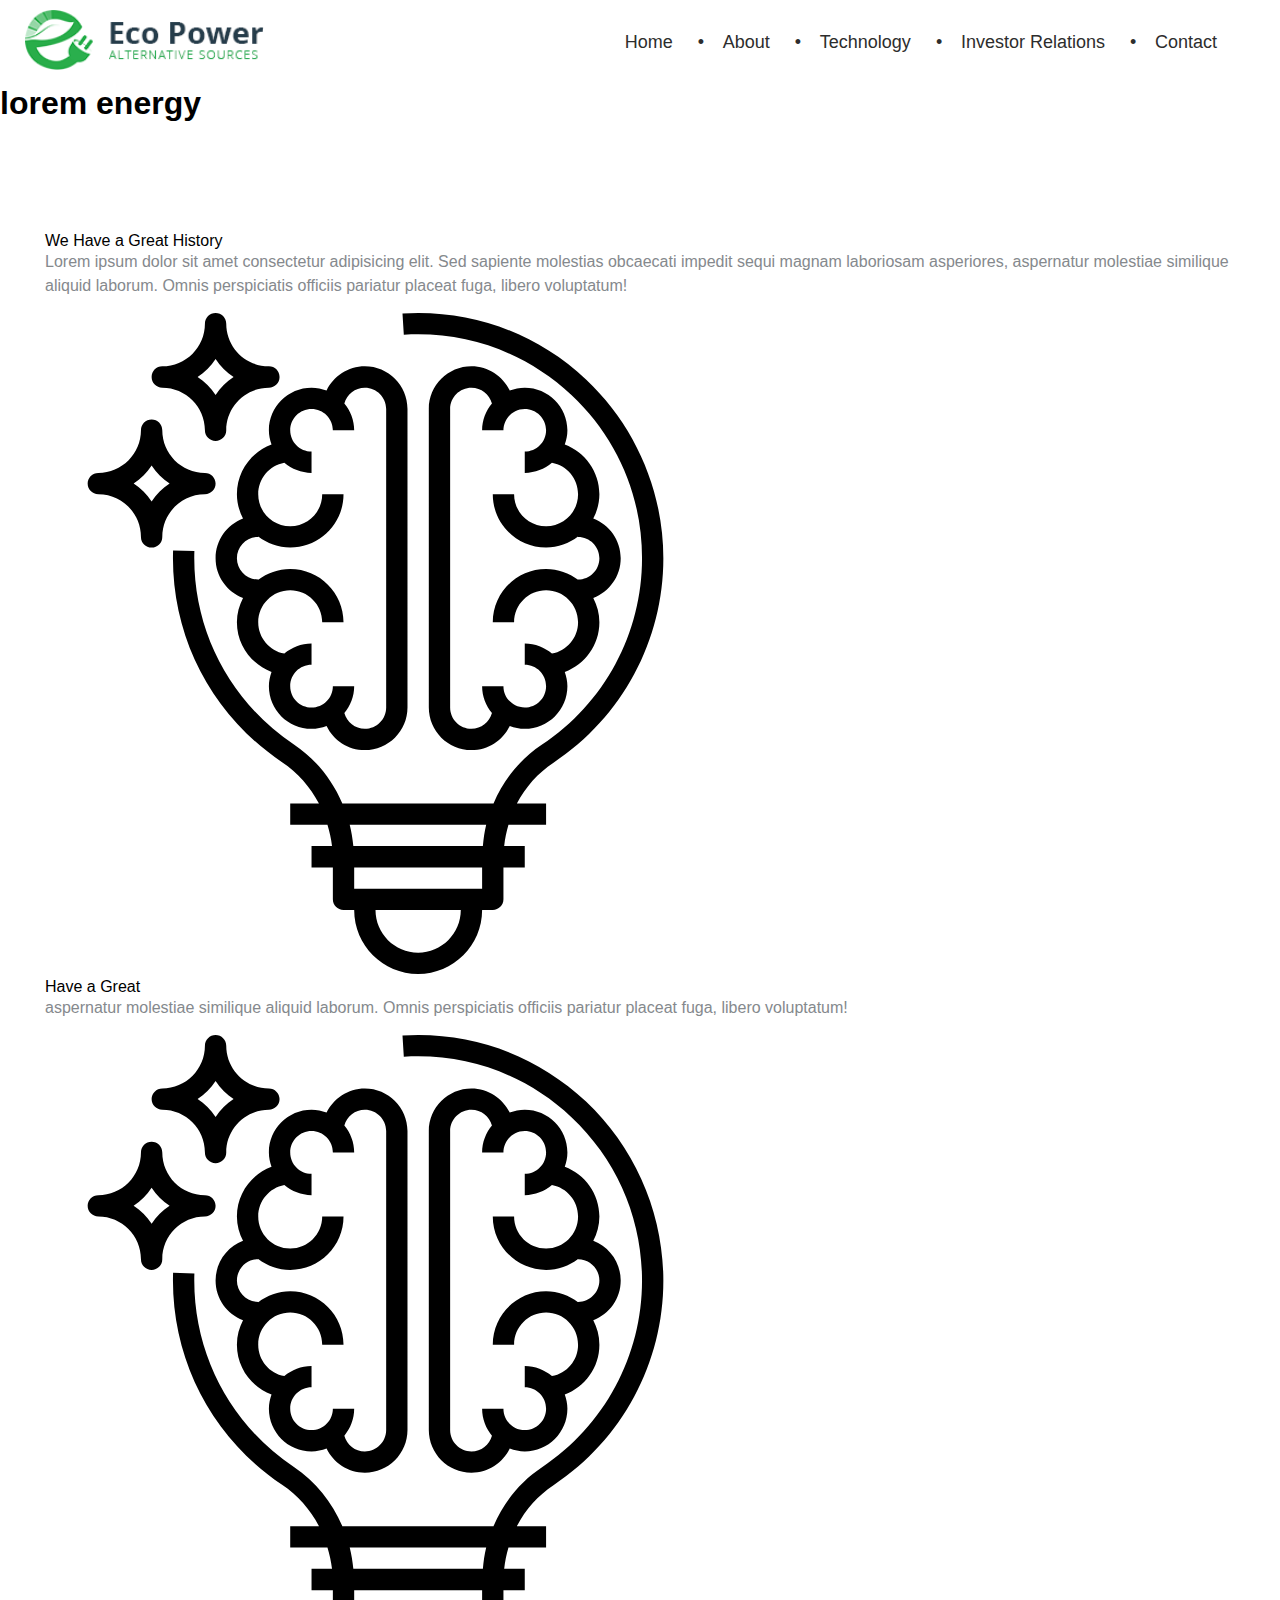
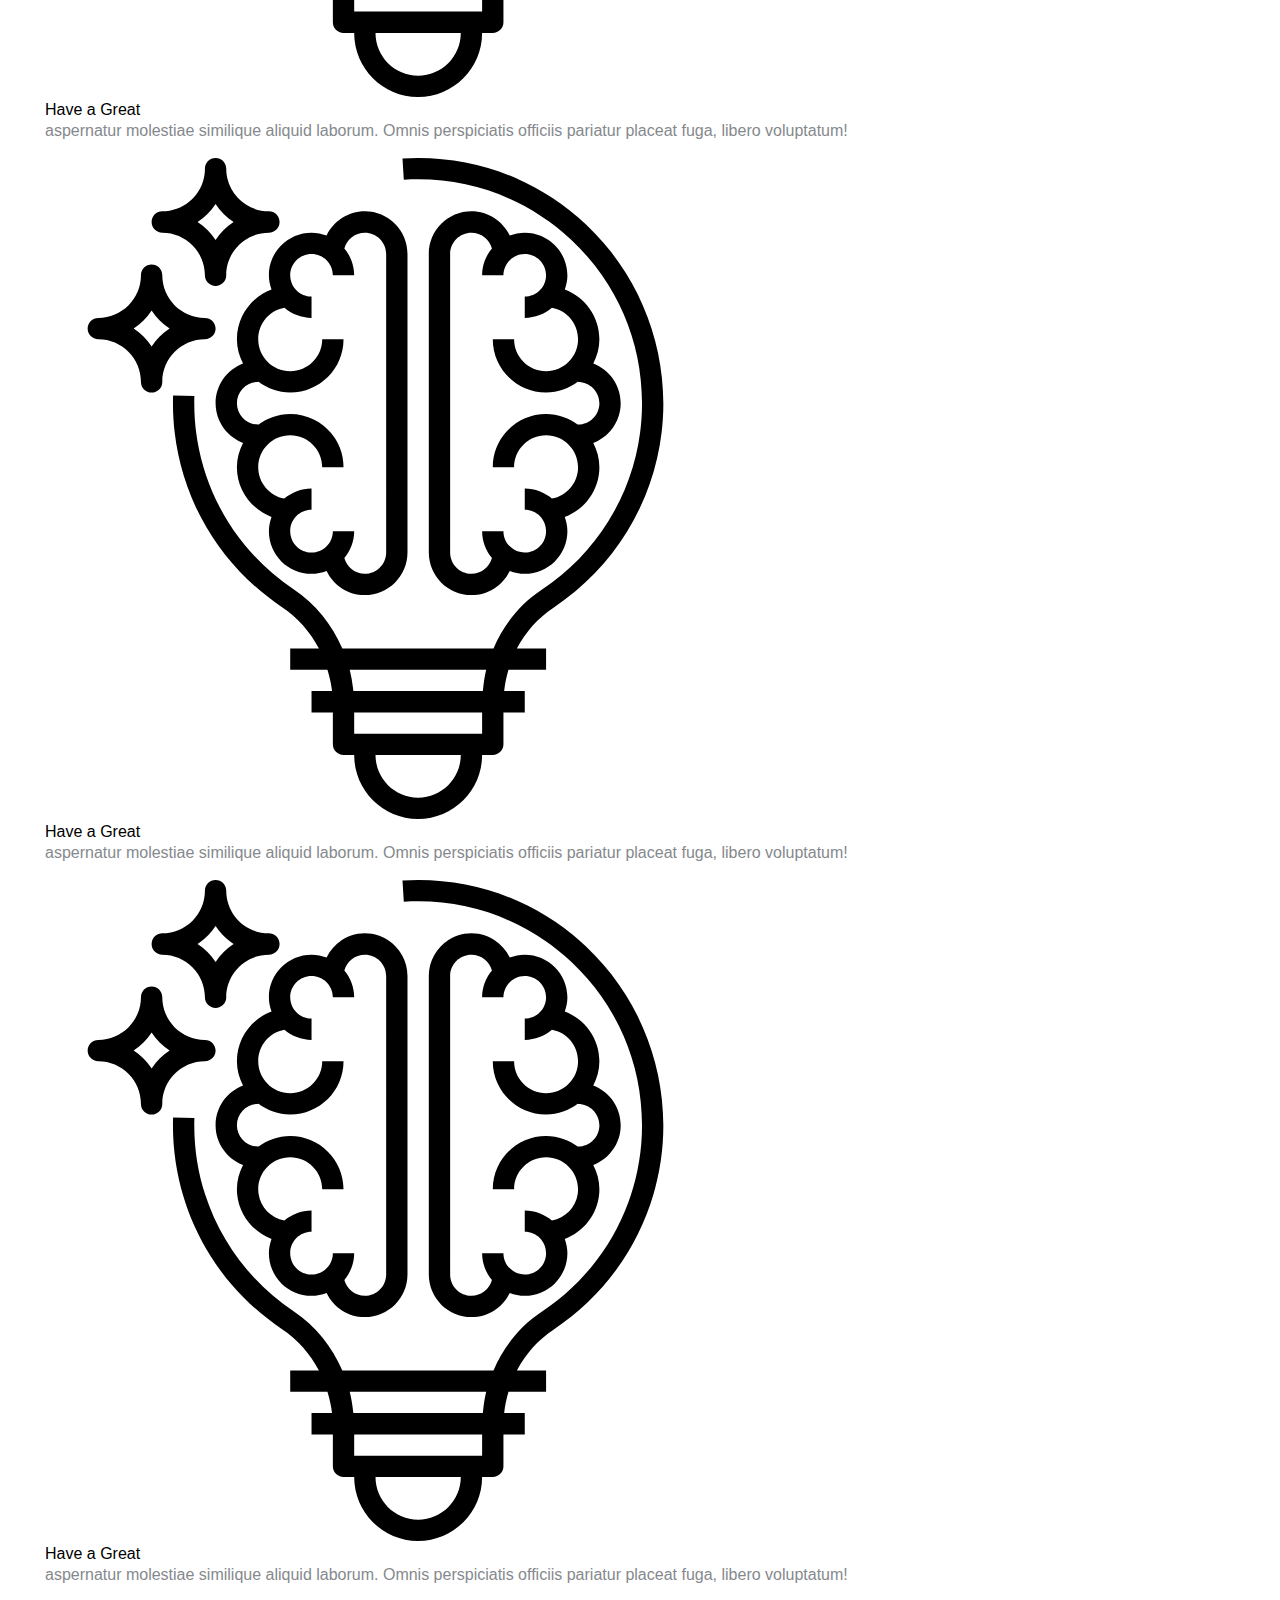
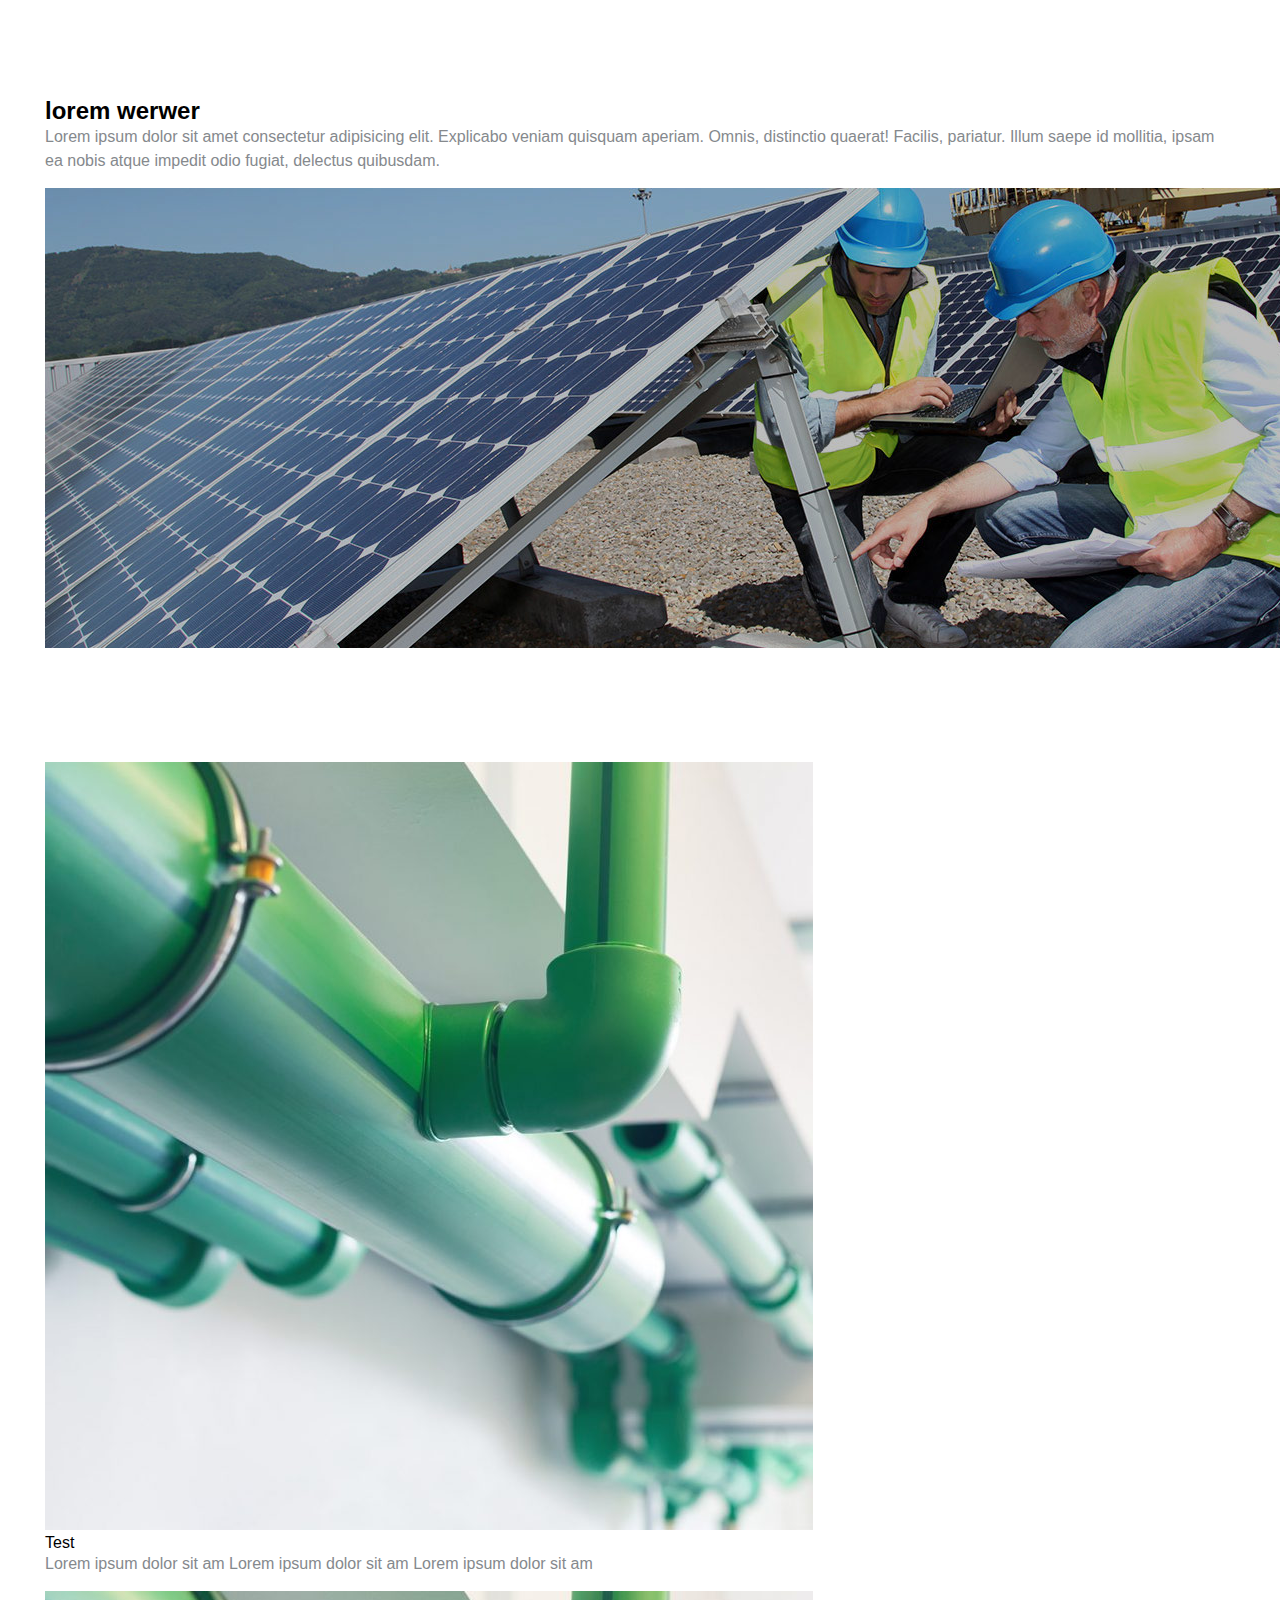
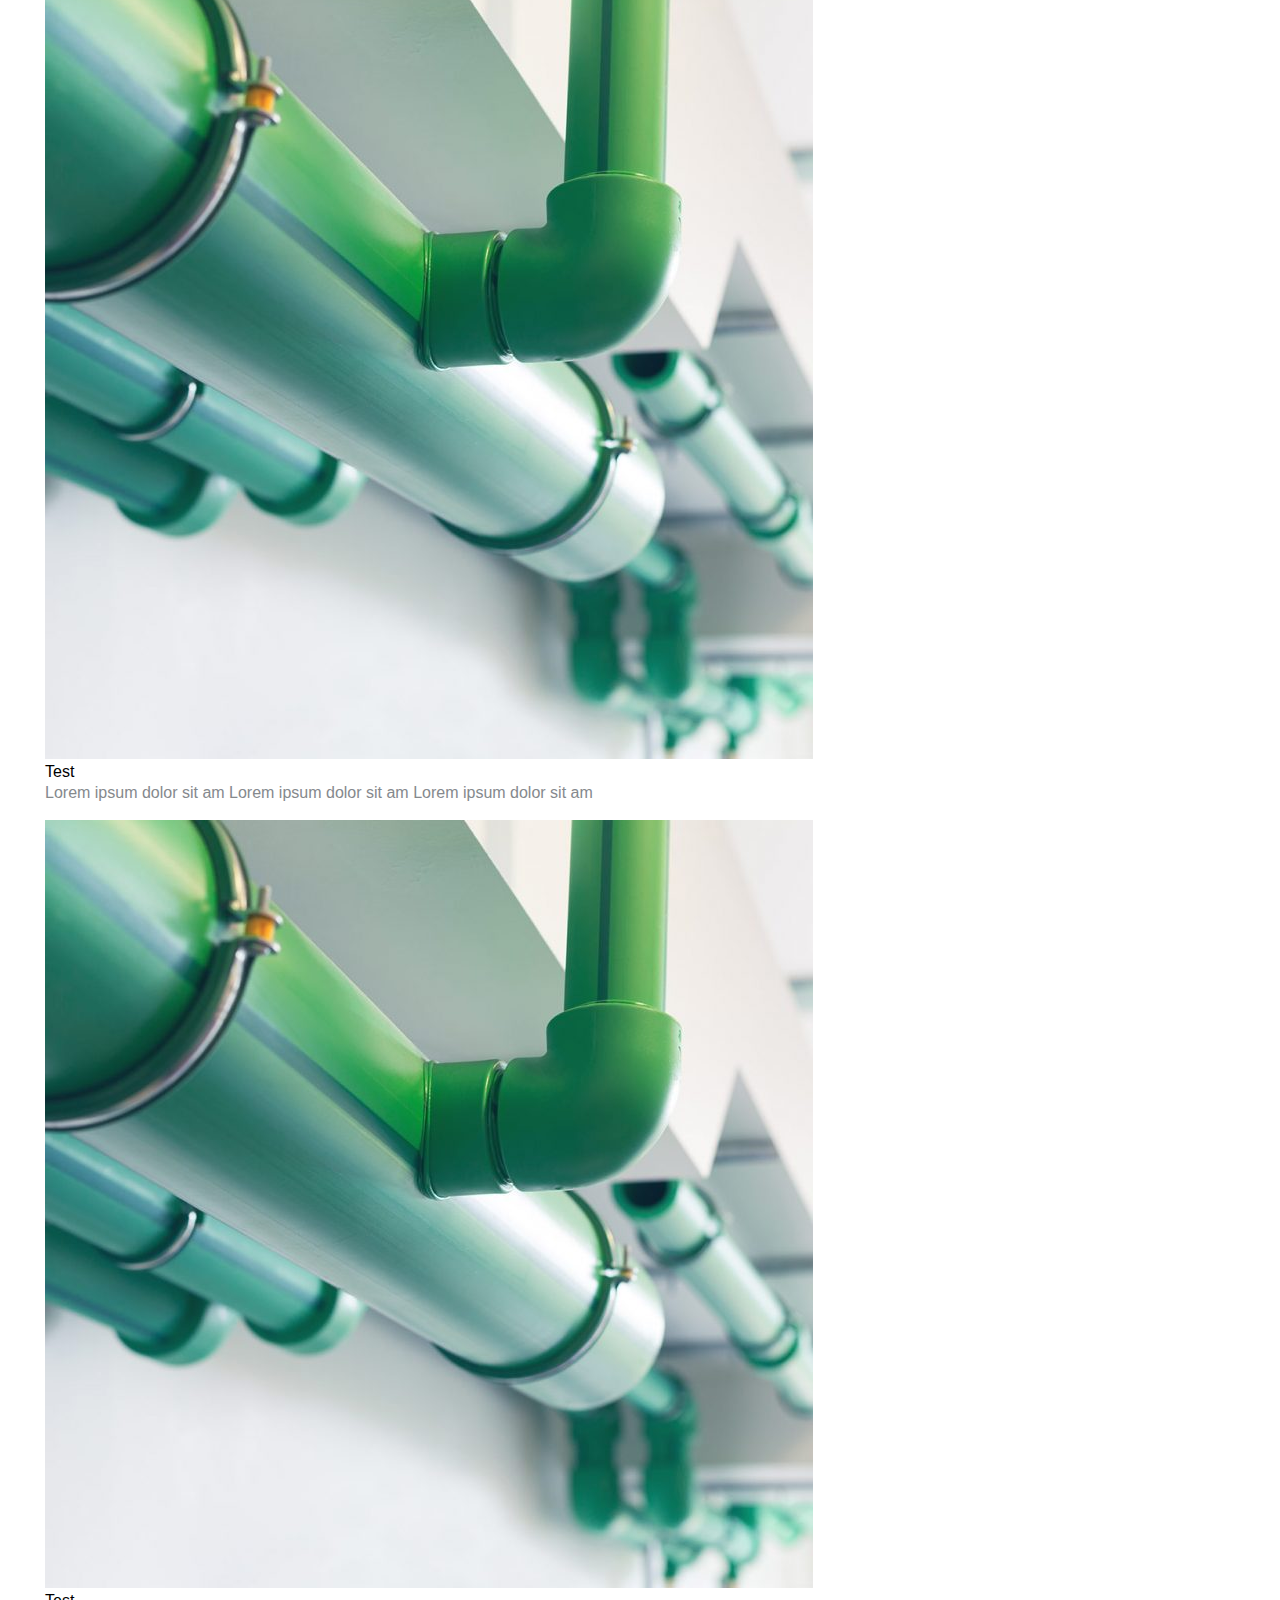
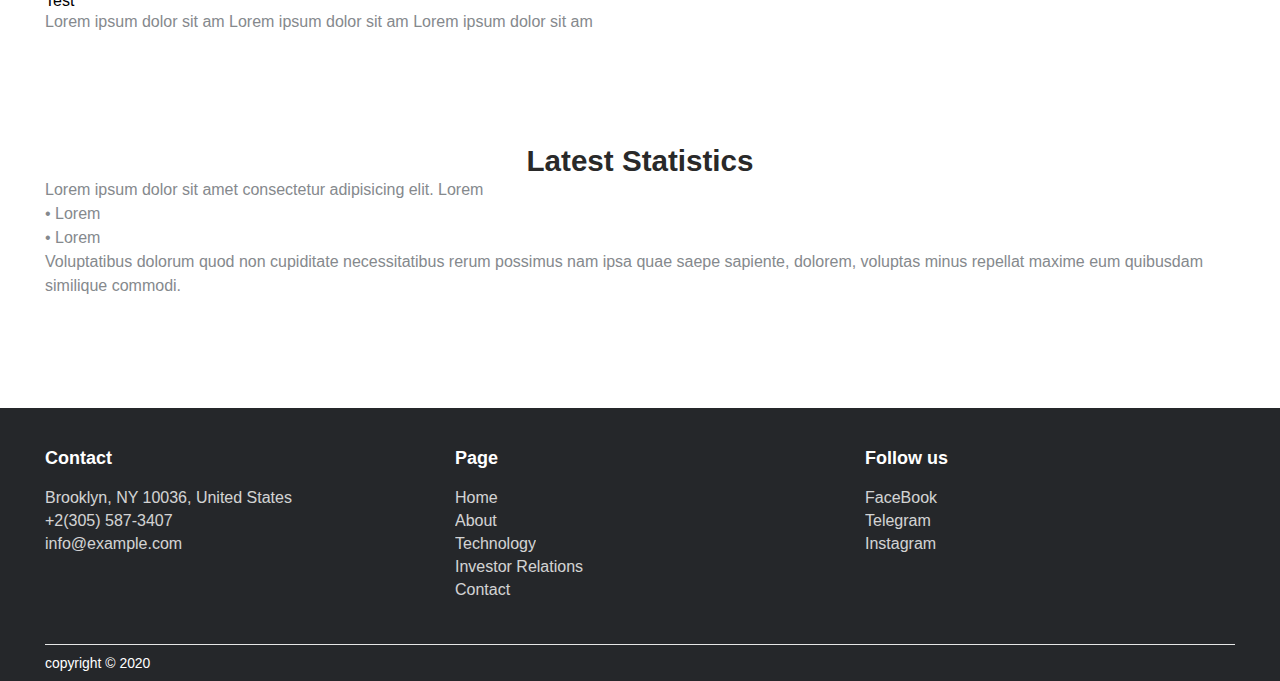
==== about.html @ 0bb0fa31 "Add files via upload" ====
<!DOCTYPE html>

<head>
    <meta charset="utf-8">
    <meta http-equiv="X-UA-Compatible" content="IE=edge">
    <title></title>
    <meta name="description" content="">
    <meta name="viewport" content="width=device-width, initial-scale=1">
    <link rel="stylesheet" href="css/slick.css">
    <link rel="stylesheet" href="css/slick-theme.css">
    <link rel="stylesheet" href="css/main.css">
    <link rel="stylesheet" href="https://use.fontawesome.com/releases/v5.6.1/css/all.css" integrity="sha384-gfdkjb5BdAXd+lj+gudLWI+BXq4IuLW5IT+brZEZsLFm++aCMlF1V92rMkPaX4PP" crossorigin="anonymous">
    <link href="https://fonts.googleapis.com/css2?family=Work+Sans:wght@300;400;500;700;900&display=swap" rel="stylesheet">
</head>

<body>
    <div class="wrapper">
        <header>
            <div class="container">
                <div class="header-container">
                    <div class="logo-box">
                        <img src="img/icon/logo.png" class="logo-white" alt="logo">
                    </div>
                    <nav>
                        <ul>
                            <li>
                                <a href="about.html">Home</a>
                            </li>
                            <li>
                                <a href="about.html">About</a>
                            </li>
                            <li>
                                <a href="technology .html">Technology</a>
                            </li>
                            <li>
                                <a href="investor.html">Investor Relations</a>
                            </li>
                            <li>
                                <a href="contact .html">Contact</a>
                            </li>
                        </ul>
                        <img src="img/icon/close.svg" class="close" alt="close">
                    </nav>
                    <!-- <a href="#" class="btn-red">Get a Quote</a> -->
                    <img src="img/icon/menu.svg" class="menu-btn" alt="menu">
                </div>
            </div>
        </header>
        <main>
            <section class="main-section-3 margin">
                <div class="container">
                    <div class="main-section-wrap">
                        <div class="main-section-box">
                            <div class="main-box-title">
                                <h1>lorem energy</h1>
                            </div>
                        </div>
                    </div>
                </div>
            </section>
            <section class="history padding margin">
                <div class="container">
                    <div class="history-container">
                        <div class="history-box-info">
                            <p class="history-title">We Have a Great History</p>
                            <p class="text-simple">
                                Lorem ipsum dolor sit amet consectetur adipisicing elit. Sed sapiente molestias obcaecati impedit sequi magnam laboriosam asperiores, aspernatur molestiae similique aliquid laborum. Omnis perspiciatis officiis pariatur placeat fuga, libero voluptatum!
                            </p>
                        </div>
                        <div class="history-wrap">
                            <div class="history-block">
                                <img src="img/proj/idea.svg" alt="icon">
                                <div class="histroty-block-info">
                                    <p class="history-sub-title">
                                        Have a Great
                                    </p>
                                    <p class="text-simple">
                                        aspernatur molestiae similique aliquid laborum. Omnis perspiciatis officiis pariatur placeat fuga, libero voluptatum!
                                    </p>
                                </div>
                            </div>
                            <div class="history-block">
                                <img src="img/proj/idea.svg" alt="icon">
                                <div class="histroty-block-info">
                                    <p class="history-sub-title">
                                        Have a Great
                                    </p>
                                    <p class="text-simple">
                                        aspernatur molestiae similique aliquid laborum. Omnis perspiciatis officiis pariatur placeat fuga, libero voluptatum!
                                    </p>
                                </div>
                            </div>
                            <div class="history-block">
                                <img src="img/proj/idea.svg" alt="icon">
                                <div class="histroty-block-info">
                                    <p class="history-sub-title">
                                        Have a Great
                                    </p>
                                    <p class="text-simple">
                                        aspernatur molestiae similique aliquid laborum. Omnis perspiciatis officiis pariatur placeat fuga, libero voluptatum!
                                    </p>
                                </div>
                            </div>
                            <div class="history-block">
                                <img src="img/proj/idea.svg" alt="icon">
                                <div class="histroty-block-info">
                                    <p class="history-sub-title">
                                        Have a Great
                                    </p>
                                    <p class="text-simple">
                                        aspernatur molestiae similique aliquid laborum. Omnis perspiciatis officiis pariatur placeat fuga, libero voluptatum!
                                    </p>
                                </div>
                            </div>
                        </div>
                    </div>
                </div>
            </section>
            <section class="great-about padding margin">
                <div class="container">
                    <div class="great-wrap">
                        <div class="great-info">
                            <h2 class="great-title">lorem werwer</h2>
                            <p class="text-simple">
                                Lorem ipsum dolor sit amet consectetur adipisicing elit. Explicabo veniam quisquam aperiam. Omnis, distinctio quaerat! Facilis, pariatur. Illum saepe id mollitia, ipsam ea nobis atque impedit odio fugiat, delectus quibusdam.
                            </p>
                        </div>
                        <img src="img/about/about-bg.jpg" alt="great">
                    </div>
                </div>
            </section>
            <section class="technology padding margin">
                <div class="container">
                    <div class="technology-container">
                        <div class="technology-box">
                            <div class="technology-img-box">
                                <img src="img/proj/proj.jpg" alt="proh">
                            </div>
                            <p class="technology-title">Test</p>
                            <p class="text-simple">
                                Lorem ipsum dolor sit am Lorem ipsum dolor sit am Lorem ipsum dolor sit am
                            </p>
                        </div>
                        <div class="technology-box">
                            <div class="technology-img-box">
                                <img src="img/proj/proj.jpg" alt="proh">
                            </div>
                            <p class="technology-title">Test</p>
                            <p class="text-simple">
                                Lorem ipsum dolor sit am Lorem ipsum dolor sit am Lorem ipsum dolor sit am
                            </p>
                        </div>
                        <div class="technology-box">
                            <div class="technology-img-box">
                                <img src="img/proj/proj.jpg" alt="proh">
                            </div>
                            <p class="technology-title">Test</p>
                            <p class="text-simple">
                                Lorem ipsum dolor sit am Lorem ipsum dolor sit am Lorem ipsum dolor sit am
                            </p>
                        </div>
                    </div>
                </div>
            </section>
            <section class="statistics margin padding">
                <div class="container">
                    <h2 class="title-xl">Latest Statistics</h2>
                    <div class="statistics-block">
                        <p class="text-simple">
                            Lorem ipsum dolor sit amet consectetur adipisicing elit. Lorem
                            <br> &bull; Lorem
                            <br> &bull; Lorem
                            <br> Voluptatibus dolorum quod non cupiditate necessitatibus rerum possimus nam ipsa quae saepe sapiente, dolorem, voluptas minus repellat maxime eum quibusdam similique commodi.
                        </p>
                    </div>
                </div>
            </section>
        </main>
        <footer class="padding">
            <div class="container">
                <div class="footer-container">
                    <div class="footer-logo">
                        <p class="footer-title">Contact</p>
                        <p class="footer-link">Brooklyn, NY 10036, United States</p>
                        <p class="footer-link">+2(305) 587-3407</p>
                        <p class="footer-link">info@example.com</p>
                    </div>
                    <div class="footer-box">
                        <p class="footer-title">Page</p>
                        <a href="#" class="footer-link">Home</a>
                        <a href="#" class="footer-link">About</a>
                        <a href="#" class="footer-link">Technology</a>
                        <a href="#" class="footer-link">Investor Relations</a>
                        <a href="#" class="footer-link">Contact</a>
                    </div>
                    <div class="footer-box">
                        <p class="footer-title">Follow us</p>
                        <a href="#" class="footer-link">FaceBook</a>
                        <a href="#" class="footer-link">Telegram</a>
                        <a href="#" class="footer-link">Instagram</a>
                    </div>
                </div>
                <div class="footer-bottom">
                    <p>
                        copyright © 2020
                    </p>
                </div>
            </div>
        </footer>
    </div>



    <script src="https://code.jquery.com/jquery-3.4.1.min.js" integrity="sha256-CSXorXvZcTkaix6Yvo6HppcZGetbYMGWSFlBw8HfCJo=" crossorigin="anonymous"></script>
    <script src="js/libs/slick.min.js"></script>
    <script src="js/common.js"></script>
</body>

</html>
---- css/main.css ----
header {
  position: fixed;
  z-index: 999;
  width: 100%;
  -webkit-transition: .3s;
  -o-transition: .3s;
  transition: .3s;
  top: 0;
  background: #fff;
  -webkit-box-sizing: border-box;
          box-sizing: border-box; }
  @media (max-width: 990px) {
    header {
      -webkit-transition: .3s;
      -o-transition: .3s;
      transition: .3s;
      padding: 0;
      position: fixed; } }
  @media (max-width: 990px) {
    header .btn-red {
      display: none; } }
  header .container {
    background: #fff;
    padding: 10px; }
    @media (max-width: 1280px) {
      header .container {
        padding: 10px 25px; } }
    @media (max-width: 990px) {
      header .container {
        padding: 10px; } }
  header nav {
    right: -7px;
    position: relative; }
    @media (max-width: 990px) {
      header nav {
        position: fixed;
        width: 100vw;
        z-index: 99;
        top: 0;
        height: 100vh;
        background: #fff;
        left: 0;
        right: 0;
        -webkit-transition: .35s;
        -o-transition: .35s;
        transition: .35s;
        -webkit-transform: translateX(-100%);
            -ms-transform: translateX(-100%);
                transform: translateX(-100%);
        display: -webkit-box;
        display: -webkit-flex;
        display: -ms-flexbox;
        display: flex;
        -webkit-box-orient: vertical;
        -webkit-box-direction: normal;
        -webkit-flex-direction: column;
            -ms-flex-direction: column;
                flex-direction: column;
        -webkit-box-align: center;
        -webkit-align-items: center;
            -ms-flex-align: center;
                align-items: center;
        flex-direction: column;
        -webkit-box-pack: center;
        -webkit-justify-content: center;
            -ms-flex-pack: center;
                justify-content: center; } }
    header nav ul {
      display: -webkit-box;
      display: -webkit-flex;
      display: -ms-flexbox;
      display: flex;
      -webkit-box-align: center;
      -webkit-align-items: center;
          -ms-flex-align: center;
              align-items: center;
      -webkit-box-pack: justify;
      -webkit-justify-content: space-between;
          -ms-flex-pack: justify;
              justify-content: space-between;
      margin-right: 20px; }
      @media (max-width: 990px) {
        header nav ul {
          -webkit-box-orient: vertical;
          -webkit-box-direction: normal;
          -webkit-flex-direction: column;
              -ms-flex-direction: column;
                  flex-direction: column;
          margin: 0;
          -webkit-box-pack: center;
          -webkit-justify-content: center;
              -ms-flex-pack: center;
                  justify-content: center;
          text-align: center; } }
      header nav ul li {
        padding: 5px 25px; }
        @media (max-width: 990px) {
          header nav ul li {
            margin: 15px 0;
            border: none; } }
        header nav ul li a {
          -webkit-transition: .3s;
          -o-transition: .3s;
          transition: .3s;
          color: #2d2d2d;
          position: relative;
          font: 500 1.125rem 'Heebo', sans-serif; }
          header nav ul li a:hover {
            color: #0d73fc; }
          header nav ul li a::before {
            content: '\2022';
            position: absolute;
            left: -25px; }
            @media (max-width: 990px) {
              header nav ul li a::before {
                display: none; } }
          @media (max-width: 990px) {
            header nav ul li a {
              color: #000;
              padding: 0;
              font-size: 1.25rem;
              font-weight: bold; } }
      header nav ul li:first-child a::before {
        display: none; }

.close {
  display: none; }
  @media (max-width: 990px) {
    .close {
      position: absolute;
      height: 30px;
      top: 20px;
      display: block;
      right: 20px; } }

.mob-menu-active {
  -webkit-transform: translateX(0);
      -ms-transform: translateX(0);
          transform: translateX(0);
  opacity: .95; }

@media (max-width: 990px) {
  nav ul li {
    width: 100%; } }

.header-container {
  display: -webkit-box;
  display: -webkit-flex;
  display: -ms-flexbox;
  display: flex;
  -webkit-box-align: center;
  -webkit-align-items: center;
      -ms-flex-align: center;
          align-items: center;
  padding: 0;
  -webkit-box-pack: justify;
  -webkit-justify-content: space-between;
      -ms-flex-pack: justify;
          justify-content: space-between; }
  @media (max-width: 990px) {
    .header-container {
      padding: 0 10px; } }

.logo-white {
  height: 60px; }
  @media (max-width: 990px) {
    .logo-white {
      height: 35px; } }

.fixed-header {
  background: #fff;
  -webkit-transition: .3s;
  -o-transition: .3s;
  transition: .3s;
  padding: 0;
  position: fixed;
  -webkit-box-shadow: 0px 0px 10px 0px rgba(50, 50, 50, 0.75);
          box-shadow: 0px 0px 10px 0px rgba(50, 50, 50, 0.75); }
  @media (max-width: 990px) {
    .fixed-header {
      padding: 0; } }
  .fixed-header nav ul li a {
    color: #222222; }

.menu-btn {
  display: none;
  height: 30px; }
  @media (max-width: 990px) {
    .menu-btn {
      display: block; } }

.white-popup-block {
  position: relative;
  padding: 20px;
  max-width: 500px;
  margin: 0 auto;
  background: #fff;
  border-right: 5px;
  text-align: center;
  min-height: 200px;
  display: -webkit-box;
  display: -webkit-flex;
  display: -ms-flexbox;
  display: flex;
  -webkit-box-align: center;
  -webkit-align-items: center;
      -ms-flex-align: center;
          align-items: center;
  -webkit-box-pack: center;
  -webkit-justify-content: center;
      -ms-flex-pack: center;
          justify-content: center; }

.header-top .container {
  border-top: 7px solid #2e81ca; }

.slider-div {
  background-repeat: no-repeat;
  background-position: center center;
  background-size: cover;
  background-attachment: fixed;
  height: 750px; }
  @media (max-width: 990px) {
    .slider-div {
      height: 450px; } }

.main-slider-box {
  height: 100%;
  display: -webkit-box;
  display: -webkit-flex;
  display: -ms-flexbox;
  display: flex;
  -webkit-box-align: start;
  -webkit-align-items: flex-start;
      -ms-flex-align: start;
          align-items: flex-start;
  -webkit-box-pack: center;
  -webkit-justify-content: center;
      -ms-flex-pack: center;
          justify-content: center;
  -webkit-box-orient: vertical;
  -webkit-box-direction: normal;
  -webkit-flex-direction: column;
      -ms-flex-direction: column;
          flex-direction: column; }
  .main-slider-box .btn-blue {
    position: relative;
    z-index: 99;
    padding: 15px 40px;
    color: #fff;
    font: 500 1rem 'Heebo', sans-serif;
    background: #0d73fc;
    -webkit-transition: .3s;
    -o-transition: .3s;
    transition: .3s; }
    .main-slider-box .btn-blue:hover {
      background: #1258b4; }

.main-slider {
  max-width: 1600px;
  margin: 0 auto; }
  .main-slider .slick-dots {
    bottom: 30px;
    width: 100px; }
    @media (max-width: 990px) {
      .main-slider .slick-dots {
        width: 100%; } }
  .main-slider .slider-title {
    margin-bottom: 15px;
    font: bold 2.4rem 'Heebo', sans-serif;
    color: #fff;
    text-align: left; }
    @media (max-width: 990px) {
      .main-slider .slider-title {
        font-size: 1.5rem; } }
  .main-slider .text-simple {
    font: 300 1.1rem/25px 'Heebo', sans-serif;
    color: #fff;
    margin-bottom: 30px;
    max-width: 500px; }
    @media (max-width: 990px) {
      .main-slider .text-simple {
        font-size: 1rem;
        margin-bottom: 25px; } }
  .main-slider .slick-dots {
    display: -webkit-box;
    display: -webkit-flex;
    display: -ms-flexbox;
    display: flex;
    -webkit-box-orient: horizontal;
    -webkit-box-direction: normal;
    -webkit-flex-direction: row;
        -ms-flex-direction: row;
            flex-direction: row;
    -webkit-box-align: start;
    -webkit-align-items: flex-start;
        -ms-flex-align: start;
            align-items: flex-start;
    bottom: 20%;
    left: 40px; }
    @media (max-width: 990px) {
      .main-slider .slick-dots {
        left: 20px;
        bottom: 25px; } }
  .main-slider .slick-dots li button:before {
    font-size: 50px;
    color: #fff;
    opacity: 1;
    border-radius: 50%; }
  .main-slider .slick-dots li {
    margin: 5px 0;
    margin-right: 15px; }
  .main-slider .slick-dots li.slick-active button:before {
    opacity: 1;
    color: #0d73fc;
    border: 2px solid #0d73fc;
    top: -3px; }

.main-slider {
  position: relative; }
  .main-slider .main-navigation-box {
    background: #1d252b;
    position: absolute;
    right: 0;
    bottom: 0;
    z-index: 2;
    display: -webkit-box;
    display: -webkit-flex;
    display: -ms-flexbox;
    display: flex;
    -webkit-box-align: center;
    -webkit-align-items: center;
        -ms-flex-align: center;
            align-items: center;
    -webkit-box-pack: justify;
    -webkit-justify-content: space-between;
        -ms-flex-pack: justify;
            justify-content: space-between; }
    @media (max-width: 990px) {
      .main-slider .main-navigation-box {
        position: relative;
        top: -30px; } }
    @media (max-width: 576px) {
      .main-slider .main-navigation-box {
        -webkit-box-orient: vertical;
        -webkit-box-direction: normal;
        -webkit-flex-direction: column;
            -ms-flex-direction: column;
                flex-direction: column; } }
    .main-slider .main-navigation-box .main-navigation-info {
      padding: 20px;
      display: -webkit-box;
      display: -webkit-flex;
      display: -ms-flexbox;
      display: flex;
      -webkit-box-orient: vertical;
      -webkit-box-direction: normal;
      -webkit-flex-direction: column;
          -ms-flex-direction: column;
              flex-direction: column;
      margin-right: 30px; }
      .main-slider .main-navigation-box .main-navigation-info .navigation-item {
        color: #fff;
        font: 300 1rem 'Heebo', sans-serif;
        opacity: .9;
        margin: 2px 0; }
        @media (max-width: 990px) {
          .main-slider .main-navigation-box .main-navigation-info .navigation-item {
            font-size: .8rem; } }
  .main-slider .main-vidos-box {
    display: -webkit-box;
    display: -webkit-flex;
    display: -ms-flexbox;
    display: flex;
    position: relative;
    -webkit-box-align: center;
    -webkit-align-items: center;
        -ms-flex-align: center;
            align-items: center;
    -webkit-box-pack: center;
    -webkit-justify-content: center;
        -ms-flex-pack: center;
            justify-content: center;
    cursor: pointer; }
    @media (max-width: 576px) {
      .main-slider .main-vidos-box {
        width: 100%; } }
    .main-slider .main-vidos-box .multi-icon {
      position: absolute;
      left: 47%;
      height: 30px;
      z-index: 2; }
    .main-slider .main-vidos-box .vidos-bg {
      max-width: 100%;
      height: 130px;
      -o-object-fit: cover;
         object-fit: cover;
      position: relative; }
      @media (max-width: 990px) {
        .main-slider .main-vidos-box .vidos-bg {
          width: 100%; } }

.main-section-wrap .title-xl {
  margin-bottom: 5px; }

.main-section-wrap .title-sm {
  margin-bottom: 10px; }

.main-section-wrap .text-simple {
  text-align: center;
  max-width: 700px;
  margin: 0 auto;
  margin-bottom: 40px; }

.main-section-container {
  display: grid;
  grid-template-columns: 1fr 1fr 1fr;
  grid-gap: 30px;
  max-width: 990px;
  margin: 0 auto; }
  @media (max-width: 990px) {
    .main-section-container {
      grid-template-columns: 1fr; } }
  .main-section-container .main-section-box {
    display: -webkit-box;
    display: -webkit-flex;
    display: -ms-flexbox;
    display: flex;
    -webkit-box-align: center;
    -webkit-align-items: center;
        -ms-flex-align: center;
            align-items: center;
    -webkit-box-pack: center;
    -webkit-justify-content: center;
        -ms-flex-pack: center;
            justify-content: center;
    -webkit-box-orient: vertical;
    -webkit-box-direction: normal;
    -webkit-flex-direction: column;
        -ms-flex-direction: column;
            flex-direction: column; }
    .main-section-container .main-section-box:hover img {
      -webkit-transform: scale(1.05);
          -ms-transform: scale(1.05);
              transform: scale(1.05); }
    .main-section-container .main-section-box img {
      max-width: 100%;
      height: 300px;
      -o-object-fit: cover;
         object-fit: cover;
      margin-bottom: 15px;
      -webkit-transition: .3s;
      -o-transition: .3s;
      transition: .3s;
      width: 100%; }
    .main-section-container .main-section-box p {
      font: 400 1.1rem "Heebo", sans-serif;
      color: #000; }
      @media (max-width: 990px) {
        .main-section-container .main-section-box p {
          font-size: .95rem; } }

.home-work .title-xl {
  margin-bottom: 10px; }

.home-work .text-simple {
  text-align: center;
  max-width: 700px;
  margin: 0 auto;
  margin-bottom: 25px; }

.home-work-wrap {
  display: grid;
  grid-template-columns: 1fr;
  grid-gap: 15px; }

.home-work-box .home-num {
  color: #0d73fc;
  margin: 0;
  position: relative;
  border-bottom: 1px solid #8a8989;
  font: 500 2.2rem 'Heebo', sans-serif;
  margin-bottom: 20px;
  padding-bottom: 10px; }
  .home-work-box .home-num::before {
    content: '';
    height: 10px;
    width: 10px;
    position: absolute;
    border: 2px solid #0d73fc;
    bottom: -7px;
    left: 5px; }
  .home-work-box .home-num span {
    font: 500 1.4rem 'Heebo', sans-serif; }

.home-work-box .title-sm {
  text-align: left;
  margin: 5px 0; }

.home-work-box .text-simple {
  text-align: left;
  max-width: 100%;
  max-width: 600px;
  margin: 0; }

.review {
  background: #eff2f5; }

.review-wrap {
  padding: 50px 0; }
  .review-wrap .title-xl {
    text-align: left;
    padding-left: 70px;
    position: relative;
    margin-bottom: 30px; }
    @media (max-width: 576px) {
      .review-wrap .title-xl {
        padding: 0;
        margin-bottom: 15px; } }
    .review-wrap .title-xl::before {
      content: ',,';
      color: #fff;
      background: #0d73fc;
      padding: 10px;
      height: 40px;
      width: 25px;
      padding-top: 0;
      display: -webkit-box;
      display: -webkit-flex;
      display: -ms-flexbox;
      display: flex;
      -webkit-box-align: center;
      -webkit-align-items: center;
          -ms-flex-align: center;
              align-items: center;
      -webkit-box-pack: center;
      -webkit-justify-content: center;
          -ms-flex-pack: center;
              justify-content: center;
      position: absolute;
      left: 0;
      font: 500 3rem 'Heebo', sans-serif; }
      @media (max-width: 576px) {
        .review-wrap .title-xl::before {
          display: none; } }
  .review-wrap .review-slider {
    max-width: 1026px;
    margin: 0 auto; }
    .review-wrap .review-slider .text-simple {
      font-size: 1.25rem;
      color: #000;
      line-height: 30px; }
      @media (max-width: 990px) {
        .review-wrap .review-slider .text-simple {
          font-size: .95rem;
          line-height: 25px; } }
    .review-wrap .review-slider .review-name {
      font-size: 1rem;
      color: #000;
      position: relative;
      padding-left: 40px; }
      @media (max-width: 990px) {
        .review-wrap .review-slider .review-name {
          font-size: .95rem; } }
      .review-wrap .review-slider .review-name::before {
        content: '';
        height: 2px;
        width: 30px;
        display: block;
        background: #0d73fc;
        position: absolute;
        left: 0;
        top: 10px; }
      .review-wrap .review-slider .review-name span {
        color: #0d73fc; }
  .review-wrap .slick-dots {
    top: -70px;
    right: 0;
    display: -webkit-box;
    display: -webkit-flex;
    display: -ms-flexbox;
    display: flex;
    -webkit-box-align: start;
    -webkit-align-items: flex-start;
        -ms-flex-align: start;
            align-items: flex-start;
    -webkit-box-pack: end;
    -webkit-justify-content: flex-end;
        -ms-flex-pack: end;
            justify-content: flex-end;
    height: 30px; }
    @media (max-width: 990px) {
      .review-wrap .slick-dots {
        -webkit-box-align: end;
        -webkit-align-items: flex-end;
            -ms-flex-align: end;
                align-items: flex-end;
        -webkit-box-pack: center;
        -webkit-justify-content: center;
            -ms-flex-pack: center;
                justify-content: center;
        top: auto;
        bottom: -40px;
        height: 30px; } }
  .review-wrap .slick-dots li button:before {
    font-size: 50px;
    color: #c7c7c7;
    opacity: 1;
    border-radius: 50%; }
  .review-wrap .slick-dots li {
    margin: 5px 0;
    margin-right: 15px; }
  .review-wrap .slick-dots li.slick-active button:before {
    opacity: 1;
    color: #0d73fc;
    border: 2px solid #0d73fc;
    top: -3px; }

.bredcrumbs {
  border-top: 1px solid #e4e4e4;
  border-bottom: 1px solid #e4e4e4; }

.bredcrumbs-container {
  padding: 25px 0;
  display: -webkit-box;
  display: -webkit-flex;
  display: -ms-flexbox;
  display: flex;
  -webkit-box-align: center;
  -webkit-align-items: center;
      -ms-flex-align: center;
          align-items: center;
  -webkit-box-pack: justify;
  -webkit-justify-content: space-between;
      -ms-flex-pack: justify;
          justify-content: space-between; }
  @media (max-width: 576px) {
    .bredcrumbs-container {
      -webkit-box-orient: vertical;
      -webkit-box-direction: normal;
      -webkit-flex-direction: column;
          -ms-flex-direction: column;
              flex-direction: column; } }
  .bredcrumbs-container .bredcrumbs-title {
    font: 600 1.9rem 'Work Sans', sans-serif;
    color: #292929;
    margin: 0; }
    @media (max-width: 576px) {
      .bredcrumbs-container .bredcrumbs-title {
        margin-bottom: 10px; } }
  .bredcrumbs-container .bredcrumbs-box {
    display: -webkit-box;
    display: -webkit-flex;
    display: -ms-flexbox;
    display: flex; }
    .bredcrumbs-container .bredcrumbs-box a {
      font: 500 .9rem 'Work Sans', sans-serif;
      color: #8f8f8f;
      padding-right: 5px; }
      .bredcrumbs-container .bredcrumbs-box a::after {
        content: '/';
        right: -3px;
        position: relative; }
    .bredcrumbs-container .bredcrumbs-box span {
      font: 500 .9rem 'Work Sans', sans-serif;
      color: #454545; }

.empovering {
  background: url(../img/empovering/empovering-bg.jpg) no-repeat center center fixed;
  background-size: cover; }
  .empovering .container {
    height: 100%; }

.empovering-wrap {
  display: -webkit-box;
  display: -webkit-flex;
  display: -ms-flexbox;
  display: flex;
  height: 100%;
  -webkit-box-align: start;
  -webkit-align-items: flex-start;
      -ms-flex-align: start;
          align-items: flex-start;
  -webkit-box-pack: center;
  -webkit-justify-content: center;
      -ms-flex-pack: center;
          justify-content: center;
  -webkit-box-orient: vertical;
  -webkit-box-direction: normal;
  -webkit-flex-direction: column;
      -ms-flex-direction: column;
          flex-direction: column;
  padding: 90px 0;
  max-width: 600px;
  margin: 0 auto; }
  @media (max-width: 990px) {
    .empovering-wrap {
      padding: 30px 0; } }
  .empovering-wrap .title-xl {
    text-align: left;
    color: #fff;
    margin-bottom: 10px; }
  .empovering-wrap .title-sm {
    text-align: left;
    margin-bottom: 10px; }
  .empovering-wrap p {
    color: #fff;
    text-align: left;
    margin: 0; }

.map iframe {
  width: 100%;
  height: 450px; }
  @media (max-width: 990px) {
    .map iframe {
      height: 300px; } }

.contact-wrap {
  display: grid;
  grid-template-columns: 3fr 1fr;
  grid-gap: 25px; }
  @media (max-width: 990px) {
    .contact-wrap {
      grid-template-columns: 1fr; } }

.contact-feedback .contact-feedback-box {
  display: -webkit-box;
  display: -webkit-flex;
  display: -ms-flexbox;
  display: flex;
  position: relative;
  padding-left: 25px;
  -webkit-box-align: center;
  -webkit-align-items: center;
      -ms-flex-align: center;
          align-items: center;
  margin-bottom: 25px; }

.contact-feedback i {
  height: 5px;
  width: 5px;
  color: #454545;
  opacity: .9;
  margin-right: 10px;
  position: absolute;
  left: 0;
  top: 1px; }

.contact-feedback p {
  font: normal .95rem 'Work Sans', sans-serif;
  color: #454545;
  opacity: .9; }

.contact-form {
  display: grid;
  grid-template-columns: 1fr 1fr 1fr;
  grid-gap: 15px; }
  @media (max-width: 990px) {
    .contact-form {
      grid-template-columns: 1fr; } }
  .contact-form input,
  .contact-form textarea {
    width: 100%;
    -webkit-box-sizing: border-box;
            box-sizing: border-box;
    padding: 12px 8px;
    background: #fcfcfc;
    border: 1px solid silver;
    font: 400 .87rem 'Work Sans', sans-serif; }
  .contact-form button {
    background: #2e81ca;
    padding: 10px 15px;
    width: 180px;
    color: #fff;
    font: 600 1rem 'Work Sans', sans-serif;
    border: 1px solid #2e81ca; }
  .contact-form textarea {
    grid-column-start: 1;
    grid-column-end: 4;
    height: 150px; }
    @media (max-width: 990px) {
      .contact-form textarea {
        grid-column-start: auto;
        grid-column-end: auto; } }

.map-2 .container {
  display: grid;
  grid-template-columns: 1fr 1fr;
  grid-gap: 30px; }
  @media (max-width: 990px) {
    .map-2 .container {
      grid-template-columns: 1fr; } }

.map-2 img {
  max-width: 100%;
  height: auto;
  display: -webkit-box;
  display: -webkit-flex;
  display: -ms-flexbox;
  display: flex;
  -webkit-box-orient: vertical;
  -webkit-box-direction: normal;
  -webkit-flex-direction: column;
      -ms-flex-direction: column;
          flex-direction: column;
  -webkit-box-align: center;
  -webkit-align-items: center;
      -ms-flex-align: center;
          align-items: center;
  margin: 0 auto; }

.investor-box {
  display: grid;
  grid-template-columns: 2fr 1fr;
  grid-gap: 25px;
  margin-bottom: 30px; }
  @media (max-width: 990px) {
    .investor-box {
      grid-template-columns: 1fr;
      grid-gap: 20px; } }
  .investor-box img {
    height: auto;
    max-width: 100%; }
  .investor-box .investor-title {
    margin-bottom: 10px;
    font: 600 1.3rem 'Work Sans', sans-serif; }
    @media (max-width: 990px) {
      .investor-box .investor-title {
        font-size: 1.2rem; } }

.project .text-simple {
  text-align: center;
  max-width: 700px;
  margin: 0 auto;
  margin-bottom: 20px; }

.project-wrap {
  display: grid;
  grid-template-columns: 1fr 1fr 1fr;
  grid-gap: 30px;
  max-width: 990px;
  margin: 0 auto;
  margin-bottom: 20px; }
  @media (max-width: 990px) {
    .project-wrap {
      grid-template-columns: 1fr; } }
  .project-wrap .project-box {
    position: relative;
    display: -webkit-box;
    display: -webkit-flex;
    display: -ms-flexbox;
    display: flex;
    -webkit-box-align: center;
    -webkit-align-items: center;
        -ms-flex-align: center;
            align-items: center;
    -webkit-box-pack: center;
    -webkit-justify-content: center;
        -ms-flex-pack: center;
            justify-content: center; }
    .project-wrap .project-box:hover span {
      opacity: 1; }
  .project-wrap span {
    position: absolute;
    height: 100%;
    width: 100%;
    background: rgba(13, 115, 252, 0.4);
    display: -webkit-box;
    display: -webkit-flex;
    display: -ms-flexbox;
    display: flex;
    -webkit-box-align: center;
    -webkit-align-items: center;
        -ms-flex-align: center;
            align-items: center;
    -webkit-box-pack: center;
    -webkit-justify-content: center;
        -ms-flex-pack: center;
            justify-content: center;
    color: #fff;
    opacity: 0;
    -webkit-transition: .3s;
    -o-transition: .3s;
    transition: .3s;
    font: 500 1.1rem 'Heebo', sans-serif;
    -webkit-box-sizing: border-box;
            box-sizing: border-box; }
  .project-wrap img {
    max-width: 100%;
    height: 300px;
    width: 100%;
    -o-object-fit: cover;
       object-fit: cover; }
    @media (max-width: 990px) {
      .project-wrap img {
        height: auto; } }

.btn-wrap {
  display: -webkit-box;
  display: -webkit-flex;
  display: -ms-flexbox;
  display: flex;
  -webkit-box-align: center;
  -webkit-align-items: center;
      -ms-flex-align: center;
          align-items: center;
  -webkit-box-pack: center;
  -webkit-justify-content: center;
      -ms-flex-pack: center;
          justify-content: center; }
  .btn-wrap .btn-blue {
    position: relative;
    z-index: 99;
    padding: 12px 30px;
    color: #fff;
    font: 500 1rem 'Heebo', sans-serif;
    background: #0d73fc;
    -webkit-transition: .3s;
    -o-transition: .3s;
    transition: .3s; }
    .btn-wrap .btn-blue:hover {
      background: #1258b4; }

.about-container {
  display: grid;
  grid-template-columns: 1fr 1fr 1fr 1fr;
  grid-gap: 25px; }
  @media (max-width: 990px) {
    .about-container {
      grid-template-columns: 1fr 1fr;
      grid-gap: 20px; } }
  @media (max-width: 576px) {
    .about-container {
      grid-template-columns: 1fr;
      grid-gap: 20px; } }

.about-box {
  display: -webkit-box;
  display: -webkit-flex;
  display: -ms-flexbox;
  display: flex;
  -webkit-box-orient: vertical;
  -webkit-box-direction: normal;
  -webkit-flex-direction: column;
      -ms-flex-direction: column;
          flex-direction: column;
  -webkit-box-align: start;
  -webkit-align-items: flex-start;
      -ms-flex-align: start;
          align-items: flex-start;
  -webkit-box-pack: start;
  -webkit-justify-content: flex-start;
      -ms-flex-pack: start;
          justify-content: flex-start; }
  .about-box span {
    font: 600 2rem 'Work Sans', sans-serif;
    margin-bottom: 10px;
    color: #cecece;
    display: block; }
  .about-box .about-title {
    font: 500 1.6rem 'Work Sans', sans-serif;
    padding-bottom: 20px;
    margin-bottom: 25px;
    display: block;
    width: 100%;
    position: relative;
    color: #292929;
    border-bottom: 1px solid #cecece; }
    @media (max-width: 990px) {
      .about-box .about-title {
        font-size: 1.3rem;
        margin-bottom: 10px;
        padding-bottom: 10px; } }
    .about-box .about-title::before {
      content: '';
      height: 3px;
      width: 60px;
      position: absolute;
      bottom: 0;
      left: 0;
      background: #3693d6; }
  .about-box a {
    color: #454545;
    font: 500 .9rem 'Work Sans', sans-serif; }
    .about-box a:hover {
      color: #3693d6; }

.brend-wrap {
  display: -webkit-box;
  display: -webkit-flex;
  display: -ms-flexbox;
  display: flex;
  -webkit-box-align: center;
  -webkit-align-items: center;
      -ms-flex-align: center;
          align-items: center;
  -webkit-box-pack: center;
  -webkit-justify-content: center;
      -ms-flex-pack: center;
          justify-content: center;
  -webkit-box-orient: vertical;
  -webkit-box-direction: normal;
  -webkit-flex-direction: column;
      -ms-flex-direction: column;
          flex-direction: column; }
  .brend-wrap img {
    margin: 10px 0;
    opacity: .8; }

.map {
  position: relative;
  margin-bottom: -10px; }
  @media (max-width: 990px) {
    .map {
      margin-bottom: 0; } }
  .map iframe {
    height: 600px; }
    @media (max-width: 576px) {
      .map iframe {
        height: 400px; } }
  .map .title-xl {
    text-align: left; }
  .map .form-feedback {
    position: absolute;
    width: 500px;
    padding: 20px;
    background: #fff;
    display: grid;
    grid-template-columns: 1fr;
    grid-gap: 15px;
    top: 150px;
    left: 60px; }
    @media (max-width: 990px) {
      .map .form-feedback {
        top: 0;
        left: 0;
        width: 100%;
        position: relative;
        -webkit-box-sizing: border-box;
                box-sizing: border-box; } }
    .map .form-feedback input {
      border: none;
      padding: 10px 0;
      border-bottom: 1px solid #e0e1e2;
      color: #000;
      font: 300 .9rem 'Heebo', sans-serif; }
    .map .form-feedback textarea {
      border: none;
      padding: 10px 0;
      border-bottom: 1px solid #e0e1e2;
      color: #000;
      font: 300 .9rem 'Heebo', sans-serif;
      height: 70px; }
    .map .form-feedback button {
      position: relative;
      z-index: 99;
      padding: 10px 20px;
      color: #1258b4;
      font: 500 1rem 'Heebo', sans-serif;
      border: 1.5px solid #0d73fc;
      -webkit-transition: .3s;
      -o-transition: .3s;
      transition: .3s;
      width: 150px;
      cursor: pointer;
      background: transparent; }
      @media (max-width: 990px) {
        .map .form-feedback button {
          width: 100%; } }
      .map .form-feedback button:hover {
        color: #fff;
        background: #1258b4; }

footer {
  background: #25272a; }

.footer-container {
  padding: 40px 0;
  display: grid;
  grid-template-columns: 2fr 2fr 2fr;
  grid-gap: 40px; }
  @media (max-width: 1024px) {
    .footer-container {
      grid-template-columns: 1fr 1fr 1fr; } }
  @media (max-width: 990px) {
    .footer-container {
      grid-template-columns: 1fr;
      grid-gap: 20px;
      padding: 20px 0; } }

.footer-bottom p {
  padding: 10px 0;
  border-top: 1px solid #e6e6e6;
  color: #fff;
  font: 400 .87rem 'Heebo', sans-serif; }

.footer-link {
  color: #fff;
  display: block;
  font: 400 1rem 'Heebo', sans-serif;
  -webkit-transition: .3s;
  -o-transition: .3s;
  transition: .3s;
  opacity: .8;
  margin: 5px 0; }
  @media (max-width: 990px) {
    .footer-link {
      font-size: .9rem;
      margin-bottom: 10px; } }
  .footer-link:hover {
    opacity: 1; }

.footer-box img {
  margin-bottom: 10px;
  height: 60px; }

.footer-box a {
  color: #fff;
  display: block;
  font: 400 1rem 'Heebo', sans-serif;
  -webkit-transition: .3s;
  -o-transition: .3s;
  transition: .3s;
  opacity: .8;
  margin: 5px 0; }
  @media (max-width: 990px) {
    .footer-box a {
      font-size: .9rem;
      margin-bottom: 10px; } }
  .footer-box a:hover {
    opacity: 1;
    color: #0d73fc; }

.footer-title {
  color: #fff;
  font: 700 1.125rem 'Heebo', sans-serif;
  margin-bottom: 20px;
  position: relative; }
  @media (max-width: 990px) {
    .footer-title {
      margin-bottom: 20px; } }

.partners-wrap {
  display: -webkit-box;
  display: -webkit-flex;
  display: -ms-flexbox;
  display: flex;
  -webkit-box-align: center;
  -webkit-align-items: center;
      -ms-flex-align: center;
          align-items: center;
  -webkit-box-pack: justify;
  -webkit-justify-content: space-between;
      -ms-flex-pack: justify;
          justify-content: space-between;
  margin-top: 50px; }
  @media (max-width: 768px) {
    .partners-wrap {
      display: grid;
      grid-template-columns: 1fr 1fr;
      grid-gap: 30px; } }
  @media (max-width: 576px) {
    .partners-wrap {
      grid-template-columns: 1fr; } }
  .partners-wrap img {
    max-width: 100%;
    height: 40px; }
    @media (max-width: 768px) {
      .partners-wrap img {
        margin: 0 auto;
        display: block; } }

.title-xl {
  font: 600 1.85rem 'Heebo', sans-serif;
  color: #292929;
  position: relative;
  text-align: center; }
  .title-xl span {
    color: #0d73fc; }
  @media (max-width: 990px) {
    .title-xl {
      font-size: 1.4rem; } }

.title-sm {
  font: 500 1.4rem 'Heebo', sans-serif;
  color: #292929;
  position: relative;
  text-align: center; }
  @media (max-width: 990px) {
    .title-sm {
      font-size: 1.2rem; } }

.text-simple {
  color: #85898d;
  font: 300 1rem/24px 'Heebo', sans-serif;
  margin-bottom: 15px; }
  @media (max-width: 990px) {
    .text-simple {
      font-size: .9rem; } }

html,
body {
  padding: 0;
  margin: 0;
  overflow-x: hidden;
  -webkit-box-sizing: border-box;
          box-sizing: border-box;
  font-family: 'Heebo', sans-serif; }

.container {
  max-width: 1280px;
  margin: 0 auto; }

ul {
  padding: 0;
  margin: 0;
  list-style-type: none; }

h1,
h2,
h3,
h4,
h5,
p {
  margin: 0; }

.padding {
  padding: 0 45px; }
  @media (max-width: 990px) {
    .padding {
      padding: 0 20px; } }
  @media (max-width: 576px) {
    .padding {
      padding: 0 20px; } }

.margin {
  margin-bottom: 110px; }
  @media (max-width: 990px) {
    .margin {
      margin-bottom: 65px; } }

button,
input,
textarea,
a {
  outline: none; }

textarea {
  resize: none; }

main {
  min-height: -webkit-calc(100vh - 80px);
  min-height: calc(100vh - 80px); }

a {
  text-decoration: none;
  cursor: pointer; }

.slick-slide {
  outline: none; }

main {
  margin-top: 85px; }
  @media (max-width: 990px) {
    main {
      margin-top: 60px; } }
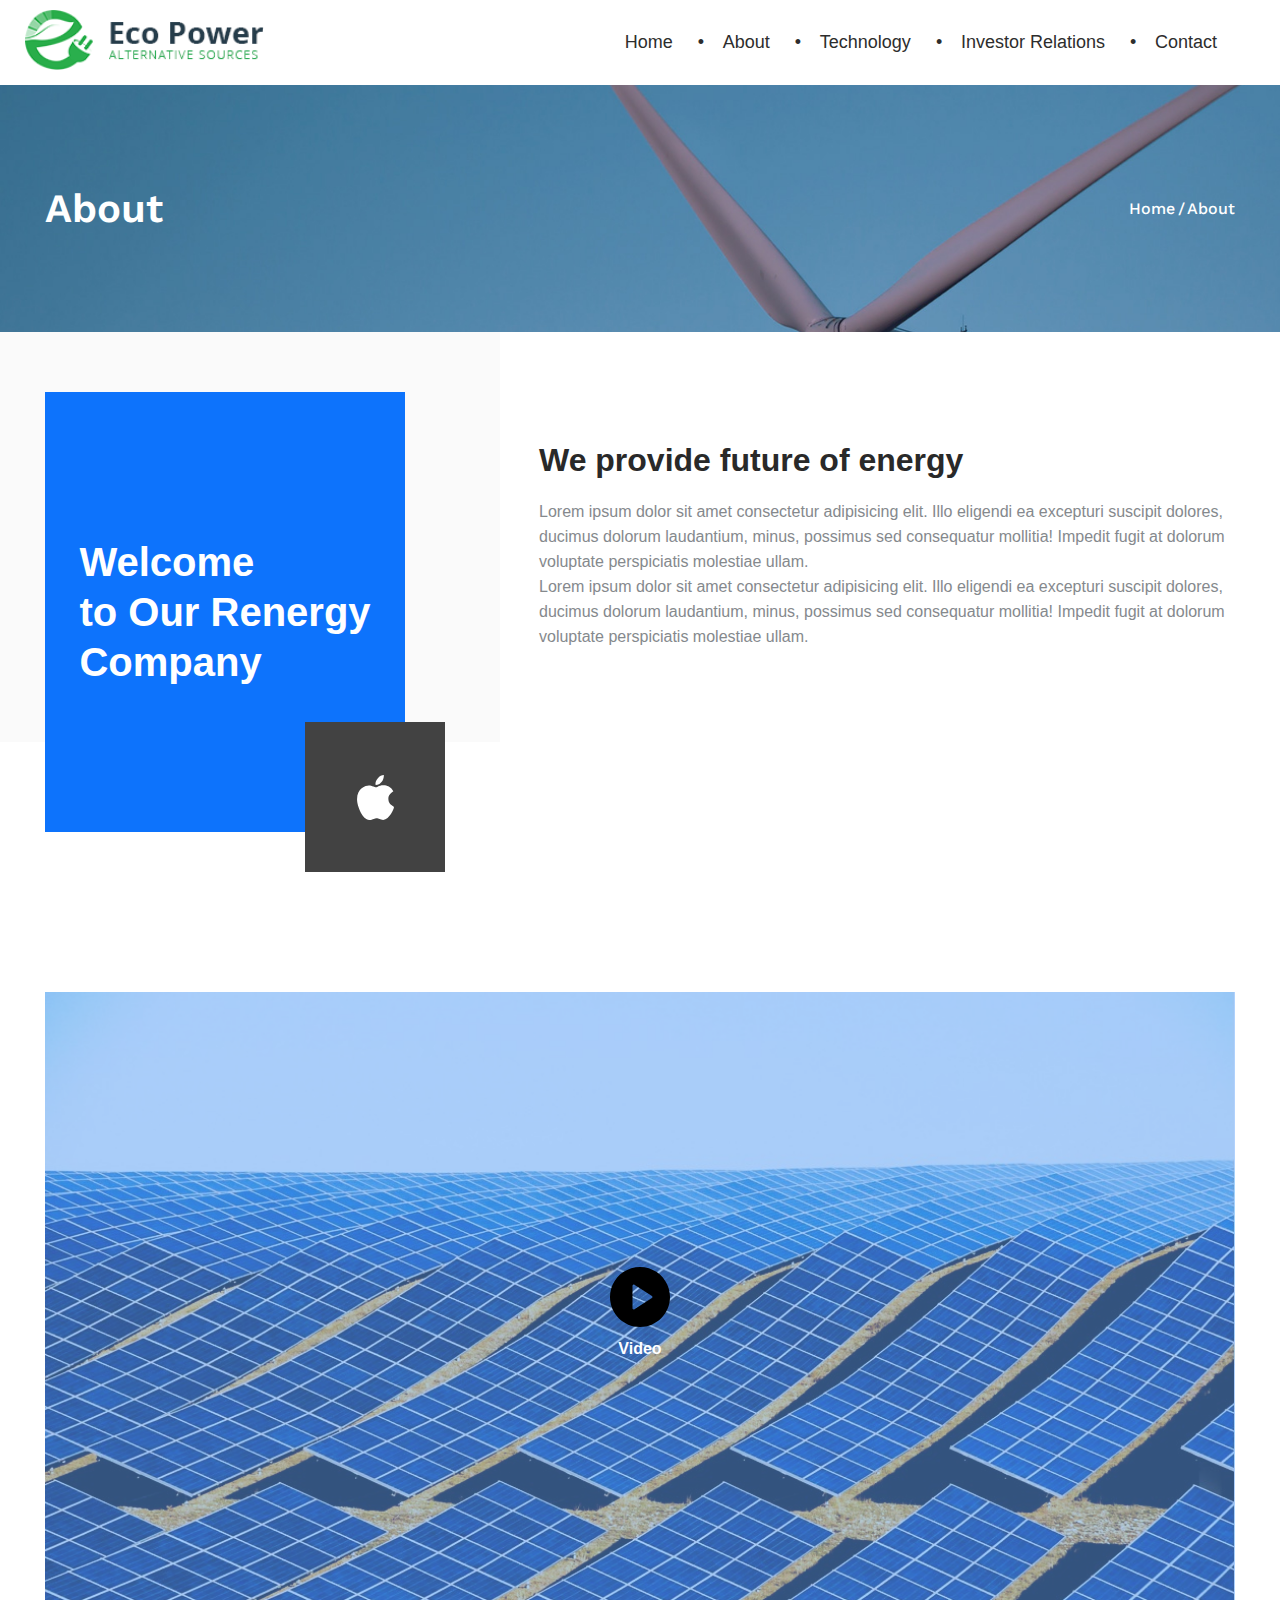
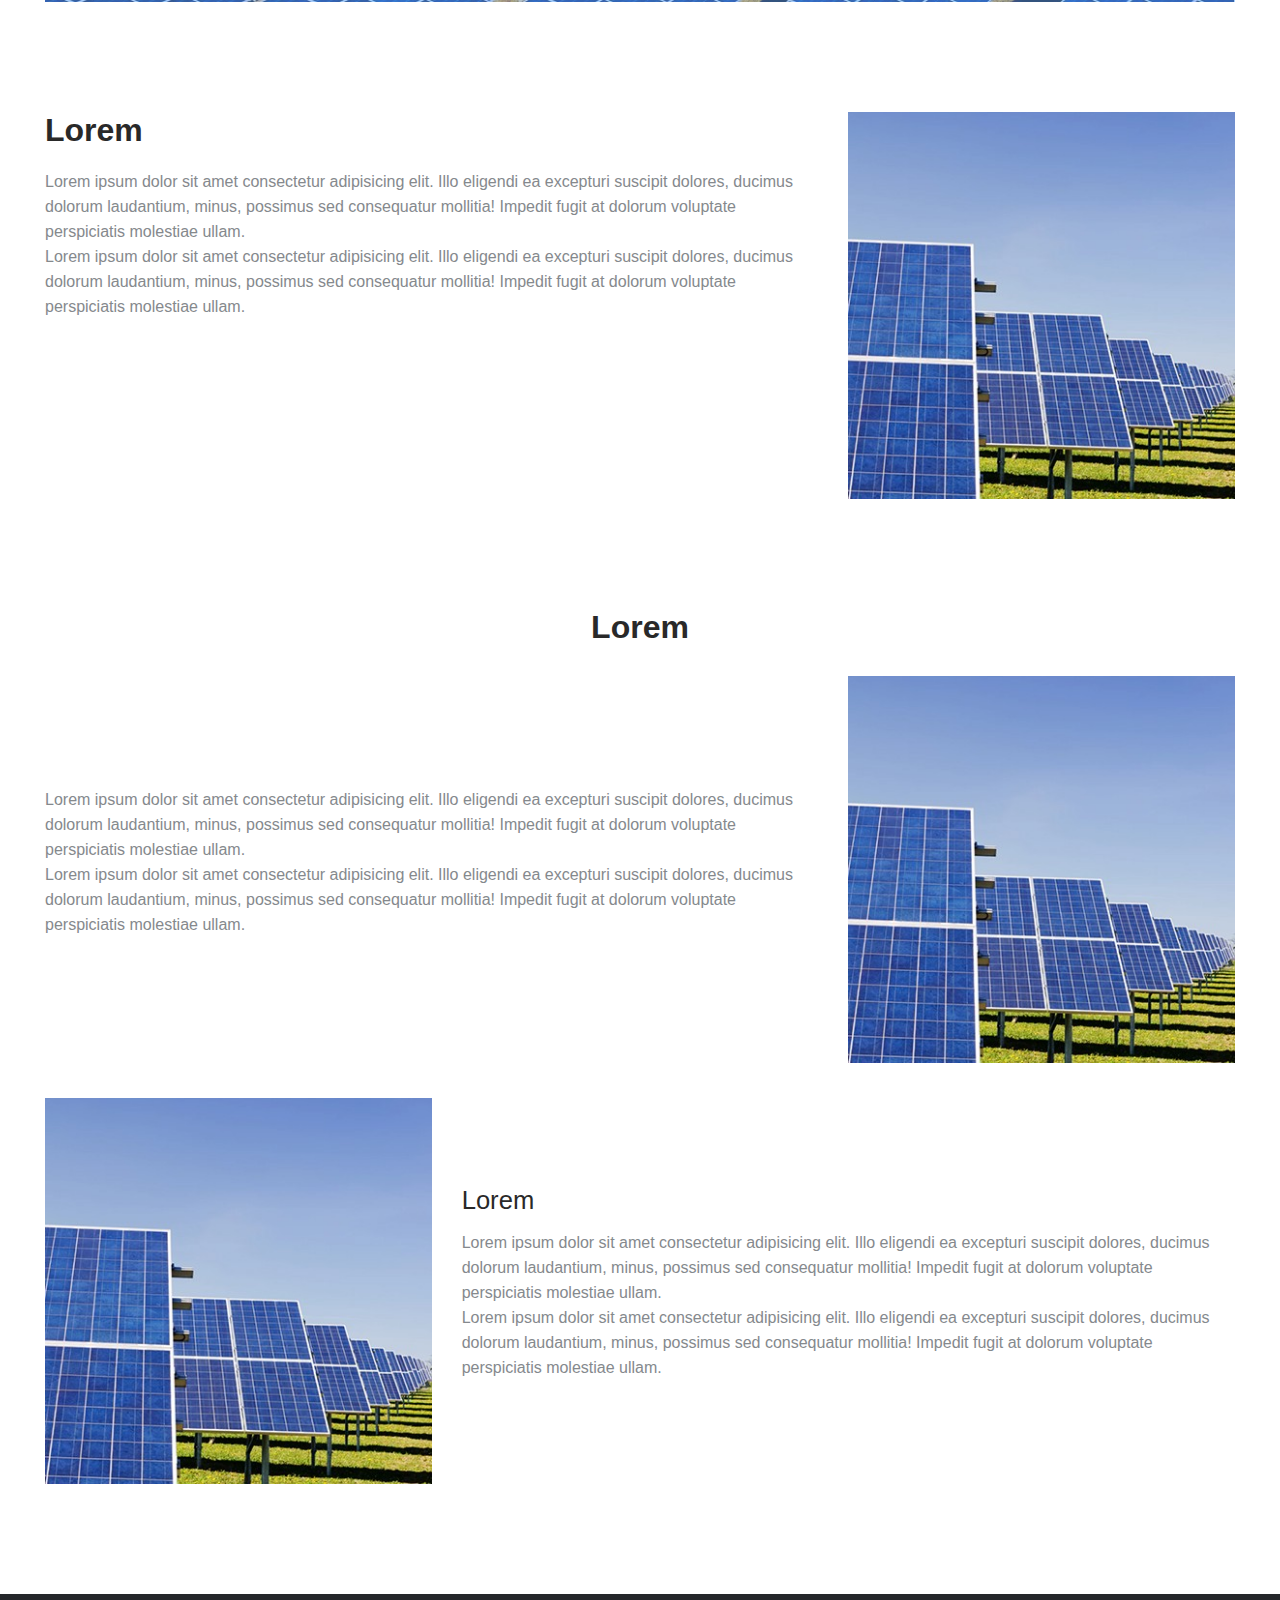
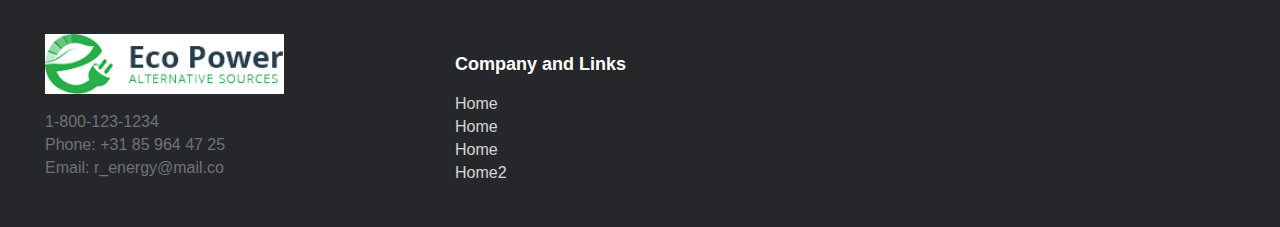
==== commit 4755d37d: "last" ====
--- a/about.html
+++ b/about.html
@@ -8,6 +8,7 @@
     <meta name="viewport" content="width=device-width, initial-scale=1">
     <link rel="stylesheet" href="css/slick.css">
     <link rel="stylesheet" href="css/slick-theme.css">
+    <link rel="stylesheet" href="css/magnific-popup.css">
     <link rel="stylesheet" href="css/main.css">
     <link rel="stylesheet" href="https://use.fontawesome.com/releases/v5.6.1/css/all.css" integrity="sha384-gfdkjb5BdAXd+lj+gudLWI+BXq4IuLW5IT+brZEZsLFm++aCMlF1V92rMkPaX4PP" crossorigin="anonymous">
     <link href="https://fonts.googleapis.com/css2?family=Work+Sans:wght@300;400;500;700;900&display=swap" rel="stylesheet">
@@ -24,154 +25,113 @@
                     <nav>
                         <ul>
                             <li>
-                                <a href="about.html">Home</a>
+                                <a href="/">Home</a>
                             </li>
                             <li>
                                 <a href="about.html">About</a>
                             </li>
                             <li>
-                                <a href="technology .html">Technology</a>
+                                <a href="technology.html">Technology</a>
                             </li>
                             <li>
                                 <a href="investor.html">Investor Relations</a>
                             </li>
                             <li>
-                                <a href="contact .html">Contact</a>
+                                <a href="contact.html">Contact</a>
                             </li>
                         </ul>
                         <img src="img/icon/close.svg" class="close" alt="close">
                     </nav>
-                    <!-- <a href="#" class="btn-red">Get a Quote</a> -->
                     <img src="img/icon/menu.svg" class="menu-btn" alt="menu">
                 </div>
             </div>
         </header>
         <main>
-            <section class="main-section-3 margin">
+            <div class="bredcrumbs padding margin">
                 <div class="container">
-                    <div class="main-section-wrap">
-                        <div class="main-section-box">
-                            <div class="main-box-title">
-                                <h1>lorem energy</h1>
-                            </div>
+                    <div class="bredcrumbs-container">
+                        <h1 class="bredcrumbs-title">About</h1>
+                        <div class="bredcrumbs-box">
+                            <a href="#" class="bredcrumbs-link">Home</a>
+                            <span>About</span>
                         </div>
                     </div>
                 </div>
-            </section>
-            <section class="history padding margin">
+            </div>  
+            <section class="about-offer padding margin">
                 <div class="container">
-                    <div class="history-container">
-                        <div class="history-box-info">
-                            <p class="history-title">We Have a Great History</p>
-                            <p class="text-simple">
-                                Lorem ipsum dolor sit amet consectetur adipisicing elit. Sed sapiente molestias obcaecati impedit sequi magnam laboriosam asperiores, aspernatur molestiae similique aliquid laborum. Omnis perspiciatis officiis pariatur placeat fuga, libero voluptatum!
+                    <span class="bg"></span>
+                    <div class="about-offer-container">
+                        <div class="about-offer-welcome">
+                            <p class="weclome-title">
+                                Welcome<br> to Our Renergy<br> Company
                             </p>
-                        </div>
-                        <div class="history-wrap">
-                            <div class="history-block">
-                                <img src="img/proj/idea.svg" alt="icon">
-                                <div class="histroty-block-info">
-                                    <p class="history-sub-title">
-                                        Have a Great
-                                    </p>
-                                    <p class="text-simple">
-                                        aspernatur molestiae similique aliquid laborum. Omnis perspiciatis officiis pariatur placeat fuga, libero voluptatum!
-                                    </p>
-                                </div>
-                            </div>
-                            <div class="history-block">
-                                <img src="img/proj/idea.svg" alt="icon">
-                                <div class="histroty-block-info">
-                                    <p class="history-sub-title">
-                                        Have a Great
-                                    </p>
-                                    <p class="text-simple">
-                                        aspernatur molestiae similique aliquid laborum. Omnis perspiciatis officiis pariatur placeat fuga, libero voluptatum!
-                                    </p>
-                                </div>
-                            </div>
-                            <div class="history-block">
-                                <img src="img/proj/idea.svg" alt="icon">
-                                <div class="histroty-block-info">
-                                    <p class="history-sub-title">
-                                        Have a Great
-                                    </p>
-                                    <p class="text-simple">
-                                        aspernatur molestiae similique aliquid laborum. Omnis perspiciatis officiis pariatur placeat fuga, libero voluptatum!
-                                    </p>
-                                </div>
-                            </div>
-                            <div class="history-block">
-                                <img src="img/proj/idea.svg" alt="icon">
-                                <div class="histroty-block-info">
-                                    <p class="history-sub-title">
-                                        Have a Great
-                                    </p>
-                                    <p class="text-simple">
-                                        aspernatur molestiae similique aliquid laborum. Omnis perspiciatis officiis pariatur placeat fuga, libero voluptatum!
-                                    </p>
-                                </div>
+                            <div class="about-logo-offer">
+                                <img src="img/logo.svg" alt="logo">
                             </div>
                         </div>
-                    </div>
-                </div>
-            </section>
-            <section class="great-about padding margin">
-                <div class="container">
-                    <div class="great-wrap">
-                        <div class="great-info">
-                            <h2 class="great-title">lorem werwer</h2>
+                        <div class="about-offer-box">
+                            <h2 class="title-xl">We provide future of energy</h2>
                             <p class="text-simple">
-                                Lorem ipsum dolor sit amet consectetur adipisicing elit. Explicabo veniam quisquam aperiam. Omnis, distinctio quaerat! Facilis, pariatur. Illum saepe id mollitia, ipsam ea nobis atque impedit odio fugiat, delectus quibusdam.
-                            </p>
-                        </div>
-                        <img src="img/about/about-bg.jpg" alt="great">
-                    </div>
-                </div>
-            </section>
-            <section class="technology padding margin">
-                <div class="container">
-                    <div class="technology-container">
-                        <div class="technology-box">
-                            <div class="technology-img-box">
-                                <img src="img/proj/proj.jpg" alt="proh">
-                            </div>
-                            <p class="technology-title">Test</p>
-                            <p class="text-simple">
-                                Lorem ipsum dolor sit am Lorem ipsum dolor sit am Lorem ipsum dolor sit am
-                            </p>
-                        </div>
-                        <div class="technology-box">
-                            <div class="technology-img-box">
-                                <img src="img/proj/proj.jpg" alt="proh">
-                            </div>
-                            <p class="technology-title">Test</p>
-                            <p class="text-simple">
-                                Lorem ipsum dolor sit am Lorem ipsum dolor sit am Lorem ipsum dolor sit am
-                            </p>
-                        </div>
-                        <div class="technology-box">
-                            <div class="technology-img-box">
-                                <img src="img/proj/proj.jpg" alt="proh">
-                            </div>
-                            <p class="technology-title">Test</p>
-                            <p class="text-simple">
-                                Lorem ipsum dolor sit am Lorem ipsum dolor sit am Lorem ipsum dolor sit am
+                                Lorem ipsum dolor sit amet consectetur adipisicing elit. Illo eligendi ea excepturi suscipit dolores, ducimus dolorum laudantium, minus, possimus sed consequatur mollitia! Impedit fugit at dolorum voluptate perspiciatis molestiae ullam.
+                                <br>
+                                Lorem ipsum dolor sit amet consectetur adipisicing elit. Illo eligendi ea excepturi suscipit dolores, ducimus dolorum laudantium, minus, possimus sed consequatur mollitia! Impedit fugit at dolorum voluptate perspiciatis molestiae ullam.
                             </p>
                         </div>
                     </div>
                 </div>
             </section>
-            <section class="statistics margin padding">
+            <section class="about-video padding margin">
                 <div class="container">
-                    <h2 class="title-xl">Latest Statistics</h2>
-                    <div class="statistics-block">
-                        <p class="text-simple">
-                            Lorem ipsum dolor sit amet consectetur adipisicing elit. Lorem
-                            <br> &bull; Lorem
-                            <br> &bull; Lorem
-                            <br> Voluptatibus dolorum quod non cupiditate necessitatibus rerum possimus nam ipsa quae saepe sapiente, dolorem, voluptas minus repellat maxime eum quibusdam similique commodi.
-                        </p>
+                    <a href="http://www.youtube.com/watch?v=0O2aH4XLbto" class="about-video-box popup-youtube">
+                        <img src="img/icon/play-big.svg" class="icon" alt="icon">
+                        <span>Video</span>
+                        <img src="img/main-video.jpg" class="preview" alt="video">
+                    </a>
+                </div>
+            </section>
+            <section class="about-info padding margin">
+                <div class="container">
+                    <div class="about-info-wrap">
+                        <div class="about-info-box">
+                            <div class="about-info-text">
+                                <h2 class="title-xl">Lorem</h2>
+                                <p class="text-simple">
+                                    Lorem ipsum dolor sit amet consectetur adipisicing elit. Illo eligendi ea excepturi suscipit dolores, ducimus dolorum laudantium, minus, possimus sed consequatur mollitia! Impedit fugit at dolorum voluptate perspiciatis molestiae ullam.
+                                    <br>
+                                    Lorem ipsum dolor sit amet consectetur adipisicing elit. Illo eligendi ea excepturi suscipit dolores, ducimus dolorum laudantium, minus, possimus sed consequatur mollitia! Impedit fugit at dolorum voluptate perspiciatis molestiae ullam.
+                                </p>
+                            </div>
+                            <img src="img/gallery-1.jpg" alt="img">
+                        </div>
+                    </div>
+                </div>
+            </section>
+            <section class="about-info-2 padding margin">
+                <div class="container">
+                    <h2 class="title-xl">Lorem</h2>
+                    <div class="about-info-wrap">
+                        <div class="about-info-box-1">
+                            <div class="about-info-text">
+                                <p class="text-simple">
+                                    Lorem ipsum dolor sit amet consectetur adipisicing elit. Illo eligendi ea excepturi suscipit dolores, ducimus dolorum laudantium, minus, possimus sed consequatur mollitia! Impedit fugit at dolorum voluptate perspiciatis molestiae ullam.
+                                    <br>
+                                    Lorem ipsum dolor sit amet consectetur adipisicing elit. Illo eligendi ea excepturi suscipit dolores, ducimus dolorum laudantium, minus, possimus sed consequatur mollitia! Impedit fugit at dolorum voluptate perspiciatis molestiae ullam.
+                                </p>
+                            </div>
+                            <img src="img/gallery-1.jpg" alt="img">
+                        </div>
+                        <div class="about-info-box-2">
+                            <img src="img/gallery-1.jpg" alt="img">
+                            <div class="about-info-text">
+                                <p class="title-sm">Lorem</p>
+                                <p class="text-simple">
+                                    Lorem ipsum dolor sit amet consectetur adipisicing elit. Illo eligendi ea excepturi suscipit dolores, ducimus dolorum laudantium, minus, possimus sed consequatur mollitia! Impedit fugit at dolorum voluptate perspiciatis molestiae ullam.
+                                    <br>
+                                    Lorem ipsum dolor sit amet consectetur adipisicing elit. Illo eligendi ea excepturi suscipit dolores, ducimus dolorum laudantium, minus, possimus sed consequatur mollitia! Impedit fugit at dolorum voluptate perspiciatis molestiae ullam.
+                                </p>
+                            </div>
+                        </div>
                     </div>
                 </div>
             </section>
@@ -179,40 +139,42 @@
         <footer class="padding">
             <div class="container">
                 <div class="footer-container">
-                    <div class="footer-logo">
-                        <p class="footer-title">Contact</p>
-                        <p class="footer-link">Brooklyn, NY 10036, United States</p>
-                        <p class="footer-link">+2(305) 587-3407</p>
-                        <p class="footer-link">info@example.com</p>
+                    <div class="footer-box">
+                        <img src="img/icon/logo.png" alt="logo">
+                        <p class="footer-link-feedback">
+                            1-800-123-1234
+                        </p>
+                        <p class="footer-link-feedback">
+                            Phone: +31 85 964 47 25
+                        </p>
+                        <p class="footer-link-feedback">
+                            Email: r_energy@mail.co
+                        </p>
                     </div>
                     <div class="footer-box">
-                        <p class="footer-title">Page</p>
-                        <a href="#" class="footer-link">Home</a>
-                        <a href="#" class="footer-link">About</a>
-                        <a href="#" class="footer-link">Technology</a>
-                        <a href="#" class="footer-link">Investor Relations</a>
-                        <a href="#" class="footer-link">Contact</a>
+                        <p class="footer-title">Company and Links</p>
+                        <ul>
+                            <li>
+                                <a href="#">Home</a>
+                            </li>
+                            <li>
+                                <a href="#">Home</a>
+                            </li>
+                            <li>
+                                <a href="#">Home</a>
+                            </li>
+                            <li>
+                                <a href="#">Home2</a>
+                            </li>
+                        </ul>
                     </div>
-                    <div class="footer-box">
-                        <p class="footer-title">Follow us</p>
-                        <a href="#" class="footer-link">FaceBook</a>
-                        <a href="#" class="footer-link">Telegram</a>
-                        <a href="#" class="footer-link">Instagram</a>
-                    </div>
-                </div>
-                <div class="footer-bottom">
-                    <p>
-                        copyright © 2020
-                    </p>
                 </div>
             </div>
         </footer>
-    </div>
-
-
-
+    </div> 
     <script src="https://code.jquery.com/jquery-3.4.1.min.js" integrity="sha256-CSXorXvZcTkaix6Yvo6HppcZGetbYMGWSFlBw8HfCJo=" crossorigin="anonymous"></script>
     <script src="js/libs/slick.min.js"></script>
+    <script src="js/libs/jquery.magnific-popup.min.js"></script>
     <script src="js/common.js"></script>
 </body>
 
--- a/css/main.css
+++ b/css/main.css
@@ -246,7 +246,7 @@
   .main-slider-box .btn-blue {
     position: relative;
     z-index: 99;
-    padding: 15px 40px;
+    padding: 15px 50px;
     color: #fff;
     font: 500 1rem 'Heebo', sans-serif;
     background: #0d73fc;
@@ -267,14 +267,14 @@
         width: 100%; } }
   .main-slider .slider-title {
     margin-bottom: 15px;
-    font: bold 2.4rem 'Heebo', sans-serif;
+    font: bold 2.8rem 'Heebo', sans-serif;
     color: #fff;
     text-align: left; }
     @media (max-width: 990px) {
       .main-slider .slider-title {
         font-size: 1.5rem; } }
   .main-slider .text-simple {
-    font: 300 1.1rem/25px 'Heebo', sans-serif;
+    font: 400 1.1rem/25px 'Heebo', sans-serif;
     color: #fff;
     margin-bottom: 30px;
     max-width: 500px; }
@@ -361,7 +361,7 @@
       margin-right: 30px; }
       .main-slider .main-navigation-box .main-navigation-info .navigation-item {
         color: #fff;
-        font: 300 1rem 'Heebo', sans-serif;
+        font: 300 .95rem 'Heebo', sans-serif;
         opacity: .9;
         margin: 2px 0; }
         @media (max-width: 990px) {
@@ -392,13 +392,31 @@
       z-index: 2; }
     .main-slider .main-vidos-box .vidos-bg {
       max-width: 100%;
-      height: 130px;
+      height: 140px;
       -o-object-fit: cover;
          object-fit: cover;
       position: relative; }
       @media (max-width: 990px) {
         .main-slider .main-vidos-box .vidos-bg {
           width: 100%; } }
+
+.main-social {
+  display: -webkit-box;
+  display: -webkit-flex;
+  display: -ms-flexbox;
+  display: flex;
+  width: 200px;
+  color: #4a97fd; }
+  @media (max-width: 990px) {
+    .main-social {
+      width: auto;
+      margin-right: 20px; } }
+  @media (max-width: 576px) {
+    .main-social {
+      margin: 0;
+      margin-bottom: 20px; } }
+  .main-social i {
+    margin: 0 15px; }
 
 .main-section-wrap .title-xl {
   margin-bottom: 5px; }
@@ -471,8 +489,11 @@
 
 .home-work-wrap {
   display: grid;
-  grid-template-columns: 1fr;
+  grid-template-columns: 1fr 1fr 1fr;
   grid-gap: 15px; }
+  @media (max-width: 990px) {
+    .home-work-wrap {
+      grid-template-columns: 1fr; } }
 
 .home-work-box .home-num {
   color: #0d73fc;
@@ -503,6 +524,148 @@
   max-width: 600px;
   margin: 0; }
 
+.carrer-main {
+  background: url(../img/gallery-1.jpg) no-repeat center center fixed;
+  background-size: cover;
+  height: 600px; }
+  @media (max-width: 990px) {
+    .carrer-main {
+      height: 300px; } }
+  .carrer-main .container {
+    height: 100%; }
+  .carrer-main .carrer-main-container {
+    display: -webkit-box;
+    display: -webkit-flex;
+    display: -ms-flexbox;
+    display: flex;
+    -webkit-box-align: center;
+    -webkit-align-items: center;
+        -ms-flex-align: center;
+            align-items: center;
+    -webkit-box-pack: center;
+    -webkit-justify-content: center;
+        -ms-flex-pack: center;
+            justify-content: center;
+    height: 100%; }
+    .carrer-main .carrer-main-container .title-xl {
+      color: #fff;
+      font: 500 4rem 'Heebo', sans-serif; }
+      @media (max-width: 990px) {
+        .carrer-main .carrer-main-container .title-xl {
+          font-size: 2rem; } }
+
+.carrer-second {
+  background: url(../img/gallery-1.jpg) no-repeat center center fixed;
+  background-size: cover;
+  height: 300px;
+  cursor: pointer; }
+  @media (max-width: 990px) {
+    .carrer-second {
+      height: 200px; } }
+  .carrer-second .container {
+    height: 100%; }
+  .carrer-second .carrer-main-container {
+    display: -webkit-box;
+    display: -webkit-flex;
+    display: -ms-flexbox;
+    display: flex;
+    -webkit-box-align: center;
+    -webkit-align-items: center;
+        -ms-flex-align: center;
+            align-items: center;
+    -webkit-box-pack: center;
+    -webkit-justify-content: center;
+        -ms-flex-pack: center;
+            justify-content: center;
+    height: 100%; }
+    .carrer-second .carrer-main-container .title-xl {
+      color: #fff;
+      font: 500 2.5rem 'Heebo', sans-serif; }
+
+.white-popup-block {
+  position: relative;
+  max-width: 500px;
+  background: #fff;
+  border-radius: 5px;
+  margin: 0 auto;
+  padding: 20px; }
+  .white-popup-block .btn-gold {
+    width: 100%;
+    background: transparent; }
+  .white-popup-block .text-simple {
+    margin-bottom: 20px; }
+  .white-popup-block .input-file-container {
+    display: grid;
+    grid-template-columns: 1fr 2fr;
+    grid-gap: 10px;
+    margin-bottom: 20px; }
+    @media (max-width: 990px) {
+      .white-popup-block .input-file-container {
+        grid-template-columns: 1fr;
+        padding: 0; } }
+    .white-popup-block .input-file-container .file-return {
+      grid-column-start: 1;
+      grid-column-end: 3;
+      font: 400 .95rem/22px 'Raleway', sans-serif; }
+      @media (max-width: 990px) {
+        .white-popup-block .input-file-container .file-return {
+          grid-column-start: 1;
+          grid-column-end: 1; } }
+    .white-popup-block .input-file-container .input-file-trigger {
+      display: -webkit-box;
+      display: -webkit-flex;
+      display: -ms-flexbox;
+      display: flex;
+      -webkit-box-align: center;
+      -webkit-align-items: center;
+          -ms-flex-align: center;
+              align-items: center;
+      -webkit-box-pack: center;
+      -webkit-justify-content: center;
+          -ms-flex-pack: center;
+              justify-content: center;
+      background: #1258b4;
+      height: 65px;
+      width: 120px;
+      outline: none;
+      cursor: pointer; }
+      .white-popup-block .input-file-container .input-file-trigger:hover img {
+        -webkit-transform: rotate(-25deg);
+            -ms-transform: rotate(-25deg);
+                transform: rotate(-25deg); }
+      @media (max-width: 990px) {
+        .white-popup-block .input-file-container .input-file-trigger {
+          height: 70px;
+          width: auto; } }
+      .white-popup-block .input-file-container .input-file-trigger img {
+        -webkit-transition: .3s;
+        -o-transition: .3s;
+        transition: .3s;
+        height: 25px; }
+    .white-popup-block .input-file-container input {
+      opacity: 0;
+      position: absolute; }
+    .white-popup-block .input-file-container .label {
+      font: 400 .95rem/22px 'Raleway', sans-serif;
+      color: #818181;
+      text-align: left; }
+  .white-popup-block .send {
+    position: relative;
+    z-index: 99;
+    padding: 10px 20px;
+    color: #1258b4;
+    font: 500 1rem 'Heebo', sans-serif;
+    border: 1.5px solid #0d73fc;
+    -webkit-transition: .3s;
+    -o-transition: .3s;
+    transition: .3s;
+    cursor: pointer;
+    background: transparent;
+    width: 100%; }
+    .white-popup-block .send:hover {
+      color: #fff;
+      background: #1258b4; }
+
 .review {
   background: #eff2f5; }
 
@@ -522,8 +685,8 @@
       color: #fff;
       background: #0d73fc;
       padding: 10px;
-      height: 40px;
-      width: 25px;
+      height: 50px;
+      width: 35px;
       padding-top: 0;
       display: -webkit-box;
       display: -webkit-flex;
@@ -539,7 +702,7 @@
               justify-content: center;
       position: absolute;
       left: 0;
-      font: 500 3rem 'Heebo', sans-serif; }
+      font: 500 3.5rem 'Heebo', sans-serif; }
       @media (max-width: 576px) {
         .review-wrap .title-xl::before {
           display: none; } }
@@ -549,6 +712,8 @@
     .review-wrap .review-slider .text-simple {
       font-size: 1.25rem;
       color: #000;
+      font-weight: 500;
+      opacity: .8;
       line-height: 30px; }
       @media (max-width: 990px) {
         .review-wrap .review-slider .text-simple {
@@ -616,12 +781,102 @@
     border: 2px solid #0d73fc;
     top: -3px; }
 
+.education-main-box {
+  display: grid;
+  grid-template-columns: 1fr 1fr;
+  grid-gap: 20px; }
+  @media (max-width: 990px) {
+    .education-main-box {
+      grid-template-columns: 1fr; } }
+  .education-main-box img {
+    max-width: 100%;
+    height: auto;
+    width: 100%; }
+
+.education-info .title-xl {
+  margin-bottom: 15px;
+  text-align: left; }
+
+.education-second .title-xl {
+  margin-bottom: 40px; }
+
+.education-second-box {
+  display: grid;
+  grid-template-columns: 1fr 1fr;
+  grid-gap: 20px;
+  margin-bottom: 50px; }
+  @media (max-width: 990px) {
+    .education-second-box {
+      grid-template-columns: 1fr; } }
+  .education-second-box .title-sm {
+    text-align: left;
+    margin-bottom: 15px; }
+  .education-second-box img {
+    max-width: 100%;
+    height: auto;
+    width: 100%; }
+
+.education-center-wrap .title-xl {
+  margin-bottom: 15px; }
+
+.education-center-wrap .title-sm {
+  margin-bottom: 20px; }
+
+.education-center-wrap .text-simple {
+  text-align: center;
+  max-width: 800px;
+  margin: 0 auto; }
+
+.faq .title-xl {
+  margin-bottom: 20px; }
+
+.acc-box {
+  padding: 10px;
+  border: 2px solid #66a6fb;
+  margin-bottom: 10px; }
+
+.acc-body {
+  display: none; }
+  .acc-body p {
+    margin: 5px 0 0 0; }
+
+.acc-head {
+  cursor: pointer;
+  position: relative; }
+  .acc-head p {
+    font: 500 1.25rem 'Heebo', sans-serif; }
+    @media (max-width: 990px) {
+      .acc-head p {
+        font-size: 1rem; } }
+  .acc-head .plus {
+    position: absolute;
+    right: 0;
+    top: 0; }
+    .acc-head .plus::before {
+      content: '+';
+      font: 500 1.25rem 'Heebo', sans-serif; }
+      @media (max-width: 990px) {
+        .acc-head .plus::before {
+          font-size: 1rem; } }
+  .acc-head .minus {
+    position: absolute;
+    right: 0;
+    top: 0; }
+    .acc-head .minus::before {
+      content: '-';
+      font: 500 1.25rem 'Heebo', sans-serif; }
+      @media (max-width: 990px) {
+        .acc-head .minus::before {
+          font-size: 1rem; } }
+
 .bredcrumbs {
-  border-top: 1px solid #e4e4e4;
-  border-bottom: 1px solid #e4e4e4; }
+  background: url(../img/empovering/empovering-bg.jpg) no-repeat center center fixed;
+  background-size: cover;
+  position: relative;
+  z-index: 2; }
 
 .bredcrumbs-container {
-  padding: 25px 0;
+  padding: 100px 0;
   display: -webkit-box;
   display: -webkit-flex;
   display: -ms-flexbox;
@@ -642,28 +897,29 @@
           -ms-flex-direction: column;
               flex-direction: column; } }
   .bredcrumbs-container .bredcrumbs-title {
-    font: 600 1.9rem 'Work Sans', sans-serif;
-    color: #292929;
+    font: 600 2.5rem 'Work Sans', sans-serif;
+    color: #fff;
     margin: 0; }
     @media (max-width: 576px) {
       .bredcrumbs-container .bredcrumbs-title {
-        margin-bottom: 10px; } }
+        margin-bottom: 10px;
+        font-style: 1.7rem; } }
   .bredcrumbs-container .bredcrumbs-box {
     display: -webkit-box;
     display: -webkit-flex;
     display: -ms-flexbox;
     display: flex; }
     .bredcrumbs-container .bredcrumbs-box a {
-      font: 500 .9rem 'Work Sans', sans-serif;
-      color: #8f8f8f;
+      font: 500 1rem 'Work Sans', sans-serif;
+      color: #fff;
       padding-right: 5px; }
       .bredcrumbs-container .bredcrumbs-box a::after {
         content: '/';
         right: -3px;
         position: relative; }
     .bredcrumbs-container .bredcrumbs-box span {
-      font: 500 .9rem 'Work Sans', sans-serif;
-      color: #454545; }
+      font: 500 1rem 'Work Sans', sans-serif;
+      color: #fff; }
 
 .empovering {
   background: url(../img/empovering/empovering-bg.jpg) no-repeat center center fixed;
@@ -809,24 +1065,99 @@
           align-items: center;
   margin: 0 auto; }
 
-.investor-box {
+.contact-page-wrap {
   display: grid;
-  grid-template-columns: 2fr 1fr;
-  grid-gap: 25px;
-  margin-bottom: 30px; }
-  @media (max-width: 990px) {
-    .investor-box {
+  grid-template-columns: 1fr 1fr 1fr;
+  grid-gap: 35px; }
+  @media (max-width: 990px) {
+    .contact-page-wrap {
       grid-template-columns: 1fr;
       grid-gap: 20px; } }
-  .investor-box img {
-    height: auto;
-    max-width: 100%; }
-  .investor-box .investor-title {
-    margin-bottom: 10px;
-    font: 600 1.3rem 'Work Sans', sans-serif; }
-    @media (max-width: 990px) {
-      .investor-box .investor-title {
-        font-size: 1.2rem; } }
+  .contact-page-wrap iframe {
+    width: 100%;
+    height: 250px;
+    margin-bottom: 15px; }
+  .contact-page-wrap .contact-title {
+    font: 500 1.5rem 'Heebo', sans-serif;
+    color: #292929;
+    margin-bottom: 15px;
+    font-style: italic;
+    color: #0d73fc; }
+    @media (max-width: 990px) {
+      .contact-page-wrap .contact-title {
+        font-style: 1.35rem; } }
+  .contact-page-wrap .contact-item {
+    font: 300 1.125rem 'Heebo', sans-serif;
+    color: #000;
+    margin-bottom: 10px; }
+    @media (max-width: 990px) {
+      .contact-page-wrap .contact-item {
+        font-style: 1rem; } }
+  .contact-page-wrap .adress {
+    font: 300 1.125rem 'Heebo', sans-serif;
+    color: #f7a147;
+    margin-top: 20px; }
+    @media (max-width: 990px) {
+      .contact-page-wrap .adress {
+        font-style: 1rem; } }
+
+.contact-bottom .form-feedback {
+  position: relative;
+  padding: 40px 60px;
+  background: #fff;
+  display: grid;
+  grid-template-columns: 1fr;
+  grid-gap: 15px;
+  -webkit-box-shadow: 0 3px 15px 2px rgba(0, 0, 0, 0.05);
+          box-shadow: 0 3px 15px 2px rgba(0, 0, 0, 0.05);
+  max-width: 800px;
+  margin: 0 auto; }
+  @media (max-width: 576px) {
+    .contact-bottom .form-feedback {
+      padding: 20px; } }
+  .contact-bottom .form-feedback .title-xl {
+    text-align: left;
+    margin-bottom: 20px; }
+  .contact-bottom .form-feedback .box-input {
+    display: grid;
+    grid-template-columns: 1fr 1fr;
+    grid-gap: 15px; }
+    @media (max-width: 576px) {
+      .contact-bottom .form-feedback .box-input {
+        grid-template-columns: 1fr; } }
+  .contact-bottom .form-feedback input {
+    border: none;
+    padding: 10px 0;
+    border-bottom: 1px solid #e0e1e2;
+    color: #000;
+    font: 300 .9rem 'Heebo', sans-serif; }
+  .contact-bottom .form-feedback textarea {
+    border: none;
+    padding: 10px 0;
+    border-bottom: 1px solid #e0e1e2;
+    color: #000;
+    font: 300 .9rem 'Heebo', sans-serif;
+    height: 100px;
+    margin-bottom: 10px; }
+  .contact-bottom .form-feedback button {
+    position: relative;
+    z-index: 99;
+    padding: 10px 20px;
+    color: #1258b4;
+    font: 500 1rem 'Heebo', sans-serif;
+    border: 1.5px solid #0d73fc;
+    -webkit-transition: .3s;
+    -o-transition: .3s;
+    transition: .3s;
+    width: 150px;
+    cursor: pointer;
+    background: transparent; }
+    @media (max-width: 990px) {
+      .contact-bottom .form-feedback button {
+        width: 100%; } }
+    .contact-bottom .form-feedback button:hover {
+      color: #fff;
+      background: #1258b4; }
 
 .project .text-simple {
   text-align: center;
@@ -985,7 +1316,32 @@
     .about-box a:hover {
       color: #3693d6; }
 
-.brend-wrap {
+.about-offer-container {
+  display: grid;
+  grid-template-columns: 2fr 3fr;
+  grid-gap: 30px; }
+  @media (max-width: 990px) {
+    .about-offer-container {
+      grid-template-columns: 1fr;
+      grid-gap: 20px; } }
+
+.about-offer {
+  position: relative; }
+  .about-offer .bg {
+    position: absolute;
+    display: block;
+    background: #fafafa;
+    height: 500px;
+    width: 500px;
+    left: 0;
+    top: -200px; }
+    @media (max-width: 990px) {
+      .about-offer .bg {
+        display: none; } }
+
+.about-offer-welcome {
+  background: #0d73fc;
+  padding: 30px;
   display: -webkit-box;
   display: -webkit-flex;
   display: -ms-flexbox;
@@ -1002,10 +1358,237 @@
   -webkit-box-direction: normal;
   -webkit-flex-direction: column;
       -ms-flex-direction: column;
+          flex-direction: column;
+  position: relative;
+  width: 300px;
+  height: 380px;
+  position: relative;
+  z-index: 2;
+  top: -50px; }
+  @media (max-width: 990px) {
+    .about-offer-welcome {
+      top: 0;
+      width: auto;
+      height: auto; } }
+  .about-offer-welcome .weclome-title {
+    color: #fff;
+    font: 700 2.5rem/50px 'Heebo', sans-serif; }
+    @media (max-width: 990px) {
+      .about-offer-welcome .weclome-title {
+        font: 700 2.1rem/40px 'Heebo', sans-serif; } }
+  .about-offer-welcome .about-logo-offer {
+    position: absolute;
+    background: #424242;
+    height: 150px;
+    width: 140px;
+    display: -webkit-box;
+    display: -webkit-flex;
+    display: -ms-flexbox;
+    display: flex;
+    -webkit-box-align: center;
+    -webkit-align-items: center;
+        -ms-flex-align: center;
+            align-items: center;
+    -webkit-box-pack: center;
+    -webkit-justify-content: center;
+        -ms-flex-pack: center;
+            justify-content: center;
+    right: -40px;
+    bottom: -40px; }
+    @media (max-width: 990px) {
+      .about-offer-welcome .about-logo-offer {
+        display: none; } }
+    .about-offer-welcome .about-logo-offer img {
+      height: 45px; }
+
+.about-offer-box {
+  position: relative;
+  z-index: 2; }
+  .about-offer-box .title-xl {
+    text-align: left;
+    margin-bottom: 20px; }
+
+.about-video-box {
+  display: -webkit-box;
+  display: -webkit-flex;
+  display: -ms-flexbox;
+  display: flex;
+  -webkit-box-align: center;
+  -webkit-align-items: center;
+      -ms-flex-align: center;
+          align-items: center;
+  -webkit-box-pack: center;
+  -webkit-justify-content: center;
+      -ms-flex-pack: center;
+          justify-content: center;
+  cursor: pointer;
+  position: relative; }
+  .about-video-box::before {
+    content: '';
+    display: block;
+    position: absolute;
+    height: 100%;
+    width: 100%;
+    left: 0;
+    right: 0;
+    bottom: 0;
+    top: 0;
+    -webkit-box-sizing: border-box;
+            box-sizing: border-box;
+    background: rgba(102, 166, 251, 0.5);
+    z-index: 2; }
+  .about-video-box .icon {
+    display: -webkit-box;
+    display: -webkit-flex;
+    display: -ms-flexbox;
+    display: flex;
+    -webkit-box-align: center;
+    -webkit-align-items: center;
+        -ms-flex-align: center;
+            align-items: center;
+    -webkit-box-pack: center;
+    -webkit-justify-content: center;
+        -ms-flex-pack: center;
+            justify-content: center;
+    height: 60px;
+    position: absolute;
+    z-index: 2; }
+  .about-video-box span {
+    display: -webkit-box;
+    display: -webkit-flex;
+    display: -ms-flexbox;
+    display: flex;
+    -webkit-box-align: center;
+    -webkit-align-items: center;
+        -ms-flex-align: center;
+            align-items: center;
+    -webkit-box-pack: center;
+    -webkit-justify-content: center;
+        -ms-flex-pack: center;
+            justify-content: center;
+    position: absolute;
+    bottom: 40%;
+    z-index: 2;
+    color: #fff;
+    font: 600 1rem 'Heebo', sans-serif; }
+    @media (max-width: 1100px) {
+      .about-video-box span {
+        bottom: 37%; } }
+    @media (max-width: 990px) {
+      .about-video-box span {
+        display: none; } }
+  .about-video-box .preview {
+    max-width: 100%;
+    height: auto;
+    width: 100%; }
+
+.about-info-wrap .about-info-box {
+  display: grid;
+  grid-template-columns: 2fr 1fr;
+  grid-gap: 30px; }
+  @media (max-width: 990px) {
+    .about-info-wrap .about-info-box {
+      grid-template-columns: 1fr;
+      grid-gap: 20px; } }
+  .about-info-wrap .about-info-box img {
+    max-width: 100%;
+    height: auto;
+    display: block;
+    margin: 0 auto;
+    -o-object-fit: cover;
+       object-fit: cover; }
+
+.about-info-wrap .title-xl {
+  text-align: left;
+  margin-bottom: 20px; }
+  @media (max-width: 990px) {
+    .about-info-wrap .title-xl {
+      margin-bottom: 15px; } }
+
+.about-info-2 .title-xl {
+  margin-bottom: 30px; }
+  @media (max-width: 990px) {
+    .about-info-2 .title-xl {
+      margin-bottom: 15px; } }
+
+.about-info-2 .about-info-text {
+  display: -webkit-box;
+  display: -webkit-flex;
+  display: -ms-flexbox;
+  display: flex;
+  -webkit-box-pack: center;
+  -webkit-justify-content: center;
+      -ms-flex-pack: center;
+          justify-content: center;
+  -webkit-box-orient: vertical;
+  -webkit-box-direction: normal;
+  -webkit-flex-direction: column;
+      -ms-flex-direction: column;
           flex-direction: column; }
+
+.about-info-2 .about-info-box-1 {
+  display: grid;
+  grid-template-columns: 2fr 1fr;
+  grid-gap: 30px;
+  margin-bottom: 35px; }
+  @media (max-width: 990px) {
+    .about-info-2 .about-info-box-1 {
+      grid-template-columns: 1fr;
+      grid-gap: 20px; } }
+
+.about-info-2 .about-info-box-2 {
+  display: grid;
+  grid-template-columns: 1fr 2fr;
+  grid-gap: 30px; }
+  @media (max-width: 990px) {
+    .about-info-2 .about-info-box-2 {
+      display: -webkit-box;
+      display: -webkit-flex;
+      display: -ms-flexbox;
+      display: flex;
+      -webkit-box-orient: vertical;
+      -webkit-box-direction: reverse;
+      -webkit-flex-direction: column-reverse;
+          -ms-flex-direction: column-reverse;
+              flex-direction: column-reverse; } }
+  .about-info-2 .about-info-box-2 .title-sm {
+    margin-bottom: 15px;
+    text-align: left; }
+
+.about-info-2 img {
+  max-width: 100%;
+  height: auto;
+  display: block;
+  margin: 0 auto;
+  -o-object-fit: cover;
+     object-fit: cover; }
+
+.brend-wrap {
+  display: -webkit-box;
+  display: -webkit-flex;
+  display: -ms-flexbox;
+  display: flex;
+  -webkit-box-align: center;
+  -webkit-align-items: center;
+      -ms-flex-align: center;
+          align-items: center;
+  -webkit-box-pack: justify;
+  -webkit-justify-content: space-between;
+      -ms-flex-pack: justify;
+          justify-content: space-between; }
+  @media (max-width: 990px) {
+    .brend-wrap {
+      -webkit-box-orient: vertical;
+      -webkit-box-direction: normal;
+      -webkit-flex-direction: column;
+          -ms-flex-direction: column;
+              flex-direction: column; } }
   .brend-wrap img {
-    margin: 10px 0;
-    opacity: .8; }
+    margin: 0 10px;
+    opacity: .7; }
+    @media (max-width: 990px) {
+      .brend-wrap img {
+        margin: 10px 0; } }
 
 .map {
   position: relative;
@@ -1022,22 +1605,29 @@
     text-align: left; }
   .map .form-feedback {
     position: absolute;
-    width: 500px;
-    padding: 20px;
+    width: 600px;
+    padding: 40px 60px;
     background: #fff;
     display: grid;
     grid-template-columns: 1fr;
     grid-gap: 15px;
-    top: 150px;
+    top: 130px;
+    -webkit-box-shadow: 0 3px 15px 2px rgba(0, 0, 0, 0.05);
+            box-shadow: 0 3px 15px 2px rgba(0, 0, 0, 0.05);
     left: 60px; }
     @media (max-width: 990px) {
       .map .form-feedback {
+        padding: 15px;
         top: 0;
         left: 0;
         width: 100%;
         position: relative;
         -webkit-box-sizing: border-box;
                 box-sizing: border-box; } }
+    .map .form-feedback .box-input {
+      display: grid;
+      grid-template-columns: 1fr 1fr;
+      grid-gap: 15px; }
     .map .form-feedback input {
       border: none;
       padding: 10px 0;
@@ -1050,7 +1640,8 @@
       border-bottom: 1px solid #e0e1e2;
       color: #000;
       font: 300 .9rem 'Heebo', sans-serif;
-      height: 70px; }
+      height: 100px;
+      margin-bottom: 10px; }
     .map .form-feedback button {
       position: relative;
       z-index: 99;
@@ -1094,20 +1685,20 @@
   color: #fff;
   font: 400 .87rem 'Heebo', sans-serif; }
 
-.footer-link {
-  color: #fff;
+.footer-link-feedback {
+  color: #82868a;
   display: block;
-  font: 400 1rem 'Heebo', sans-serif;
+  font: 300 1rem 'Heebo', sans-serif;
   -webkit-transition: .3s;
   -o-transition: .3s;
   transition: .3s;
   opacity: .8;
   margin: 5px 0; }
   @media (max-width: 990px) {
-    .footer-link {
+    .footer-link-feedback {
       font-size: .9rem;
       margin-bottom: 10px; } }
-  .footer-link:hover {
+  .footer-link-feedback:hover {
     opacity: 1; }
 
 .footer-box img {
@@ -1117,7 +1708,7 @@
 .footer-box a {
   color: #fff;
   display: block;
-  font: 400 1rem 'Heebo', sans-serif;
+  font: 300 1rem 'Heebo', sans-serif;
   -webkit-transition: .3s;
   -o-transition: .3s;
   transition: .3s;
@@ -1135,7 +1726,8 @@
   color: #fff;
   font: 700 1.125rem 'Heebo', sans-serif;
   margin-bottom: 20px;
-  position: relative; }
+  position: relative;
+  margin-top: 20px; }
   @media (max-width: 990px) {
     .footer-title {
       margin-bottom: 20px; } }
@@ -1171,7 +1763,7 @@
         display: block; } }
 
 .title-xl {
-  font: 600 1.85rem 'Heebo', sans-serif;
+  font: 600 2rem 'Heebo', sans-serif;
   color: #292929;
   position: relative;
   text-align: center; }
@@ -1182,7 +1774,7 @@
       font-size: 1.4rem; } }
 
 .title-sm {
-  font: 500 1.4rem 'Heebo', sans-serif;
+  font: 500 1.6rem 'Heebo', sans-serif;
   color: #292929;
   position: relative;
   text-align: center; }
@@ -1192,7 +1784,7 @@
 
 .text-simple {
   color: #85898d;
-  font: 300 1rem/24px 'Heebo', sans-serif;
+  font: 300 1rem/25px 'Heebo', sans-serif;
   margin-bottom: 15px; }
   @media (max-width: 990px) {
     .text-simple {
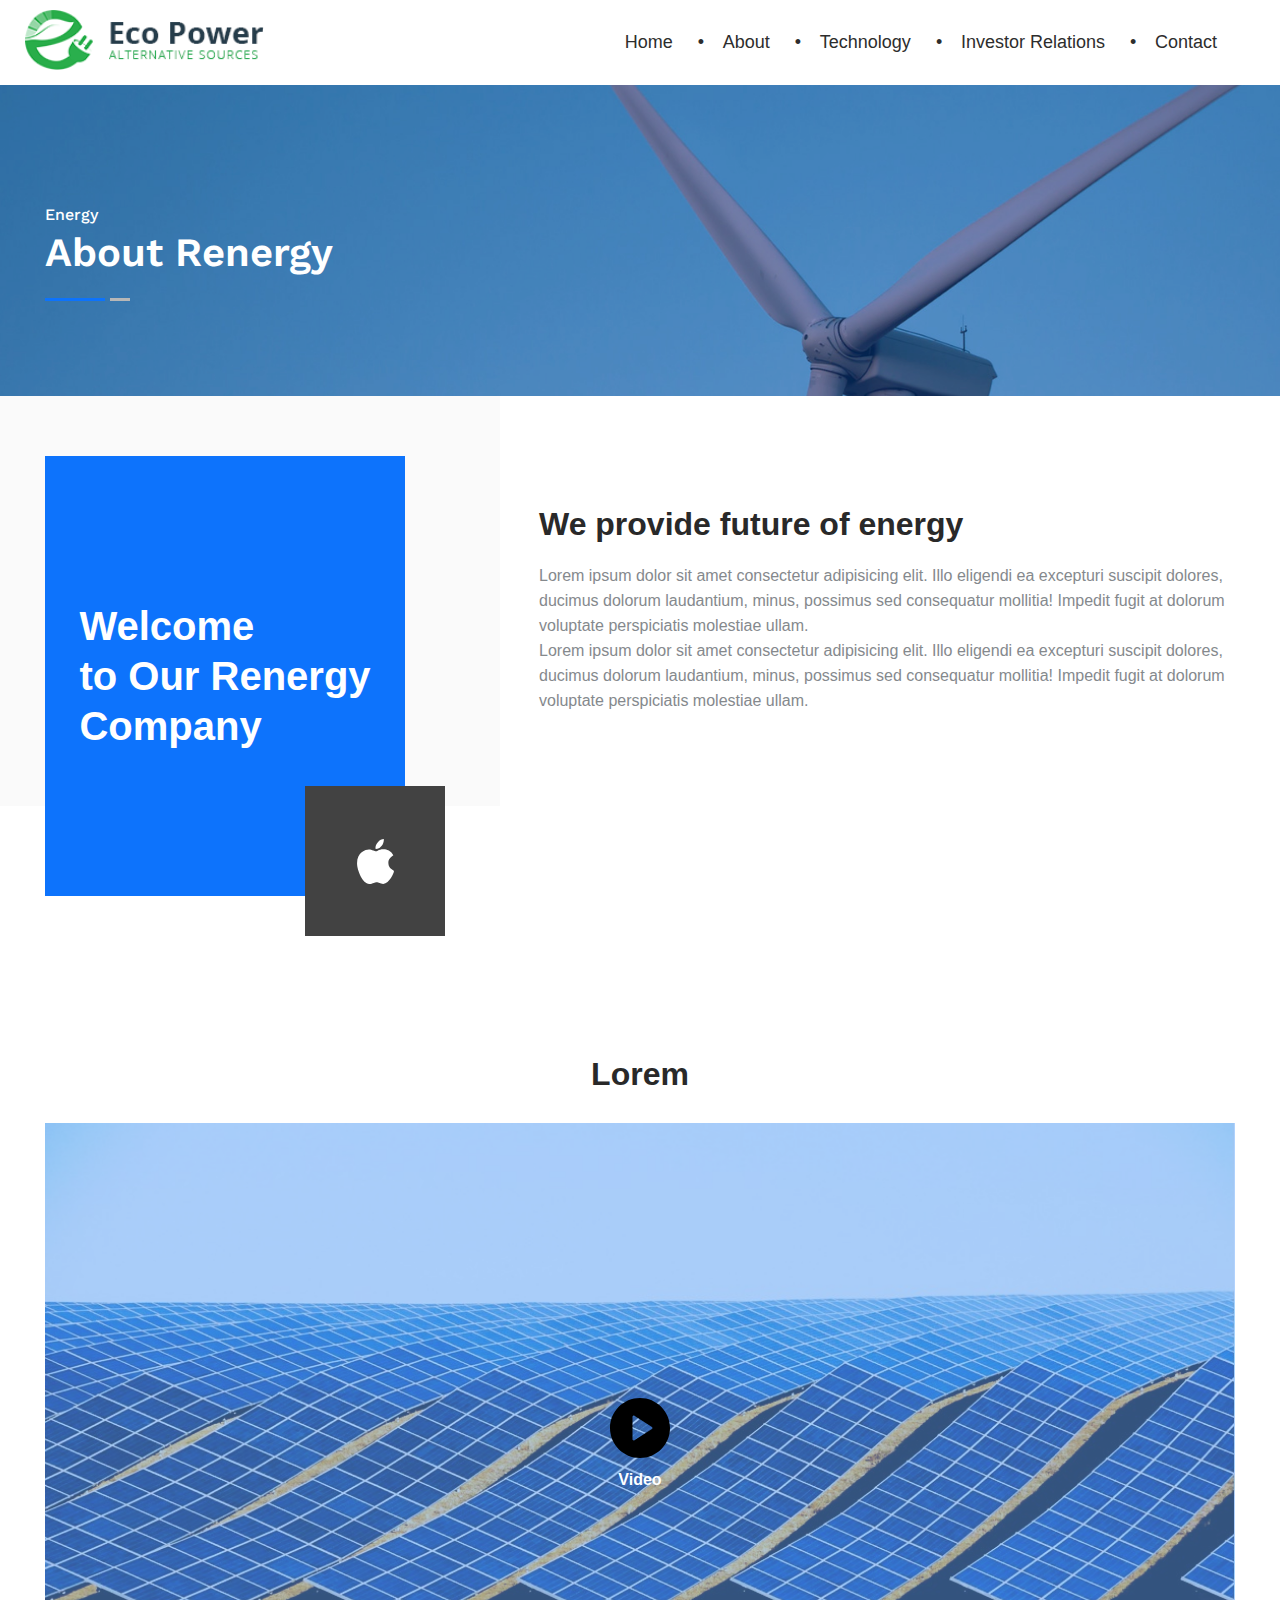
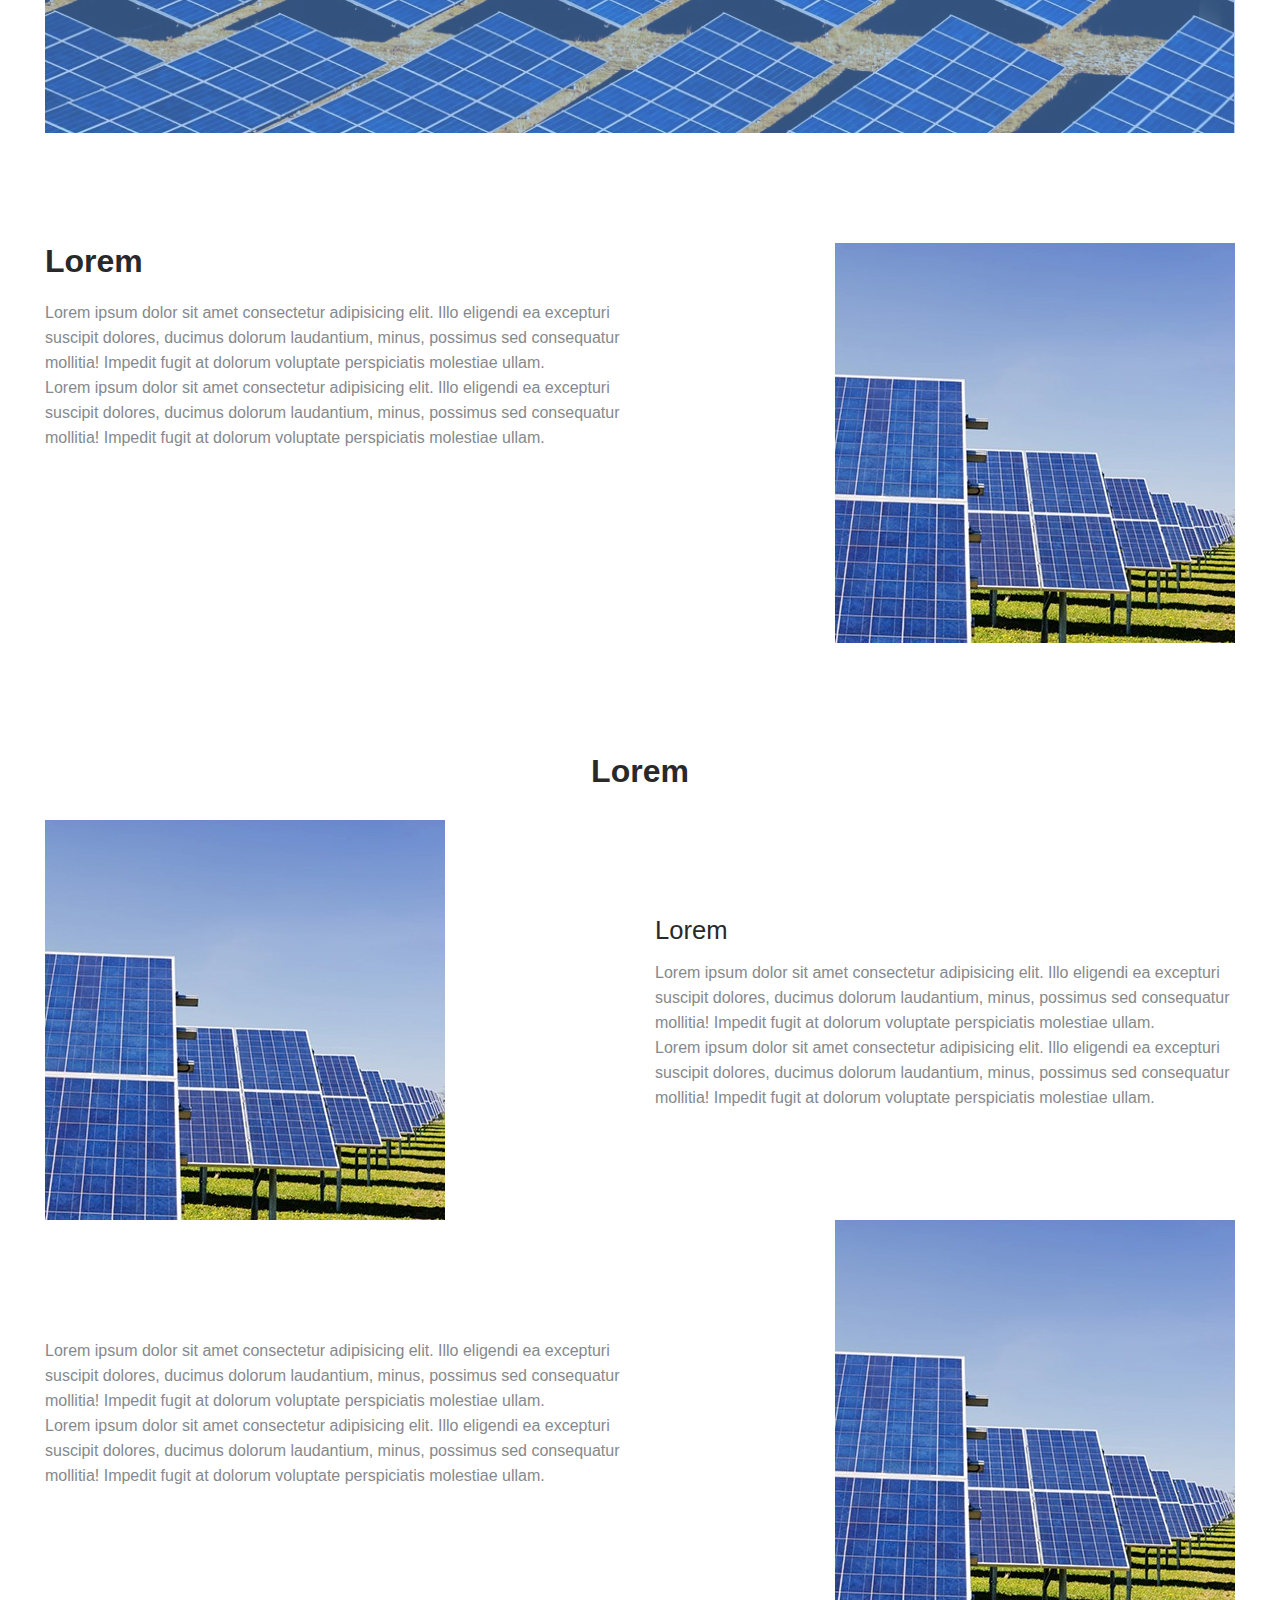
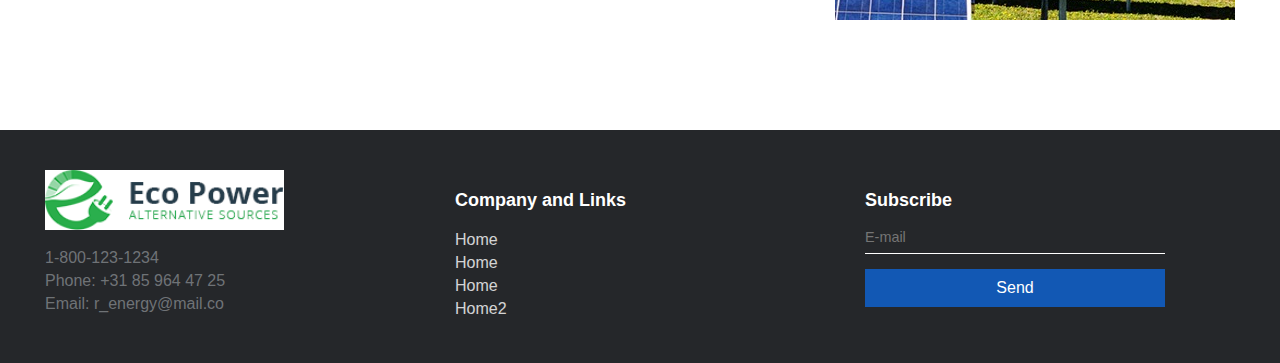
==== commit c32a8d5e: "ne prav" ====
--- a/about.html
+++ b/about.html
@@ -50,14 +50,11 @@
             <div class="bredcrumbs padding margin">
                 <div class="container">
                     <div class="bredcrumbs-container">
-                        <h1 class="bredcrumbs-title">About</h1>
-                        <div class="bredcrumbs-box">
-                            <a href="#" class="bredcrumbs-link">Home</a>
-                            <span>About</span>
-                        </div>
+                        <p class="bread-sm">Energy</p>
+                        <h1 class="bredcrumbs-title">About Renergy</h1>
                     </div>
                 </div>
-            </div>  
+            </div> 
             <section class="about-offer padding margin">
                 <div class="container">
                     <span class="bg"></span>
@@ -83,6 +80,7 @@
             </section>
             <section class="about-video padding margin">
                 <div class="container">
+                    <h2 class="title-xl">Lorem</h2>
                     <a href="http://www.youtube.com/watch?v=0O2aH4XLbto" class="about-video-box popup-youtube">
                         <img src="img/icon/play-big.svg" class="icon" alt="icon">
                         <span>Video</span>
@@ -111,16 +109,6 @@
                 <div class="container">
                     <h2 class="title-xl">Lorem</h2>
                     <div class="about-info-wrap">
-                        <div class="about-info-box-1">
-                            <div class="about-info-text">
-                                <p class="text-simple">
-                                    Lorem ipsum dolor sit amet consectetur adipisicing elit. Illo eligendi ea excepturi suscipit dolores, ducimus dolorum laudantium, minus, possimus sed consequatur mollitia! Impedit fugit at dolorum voluptate perspiciatis molestiae ullam.
-                                    <br>
-                                    Lorem ipsum dolor sit amet consectetur adipisicing elit. Illo eligendi ea excepturi suscipit dolores, ducimus dolorum laudantium, minus, possimus sed consequatur mollitia! Impedit fugit at dolorum voluptate perspiciatis molestiae ullam.
-                                </p>
-                            </div>
-                            <img src="img/gallery-1.jpg" alt="img">
-                        </div>
                         <div class="about-info-box-2">
                             <img src="img/gallery-1.jpg" alt="img">
                             <div class="about-info-text">
@@ -131,6 +119,16 @@
                                     Lorem ipsum dolor sit amet consectetur adipisicing elit. Illo eligendi ea excepturi suscipit dolores, ducimus dolorum laudantium, minus, possimus sed consequatur mollitia! Impedit fugit at dolorum voluptate perspiciatis molestiae ullam.
                                 </p>
                             </div>
+                        </div>
+                        <div class="about-info-box-1">
+                            <div class="about-info-text">
+                                <p class="text-simple">
+                                    Lorem ipsum dolor sit amet consectetur adipisicing elit. Illo eligendi ea excepturi suscipit dolores, ducimus dolorum laudantium, minus, possimus sed consequatur mollitia! Impedit fugit at dolorum voluptate perspiciatis molestiae ullam.
+                                    <br>
+                                    Lorem ipsum dolor sit amet consectetur adipisicing elit. Illo eligendi ea excepturi suscipit dolores, ducimus dolorum laudantium, minus, possimus sed consequatur mollitia! Impedit fugit at dolorum voluptate perspiciatis molestiae ullam.
+                                </p>
+                            </div>
+                            <img src="img/gallery-1.jpg" alt="img">
                         </div>
                     </div>
                 </div>
@@ -168,6 +166,13 @@
                             </li>
                         </ul>
                     </div>
+                    <div class="footer-sub">
+                        <p class="sub-title">
+                           Subscribe
+                        </p>
+                        <input type="email" placeholder="E-mail">
+                        <button type="submit">Send</button>
+                    </div>
                 </div>
             </div>
         </footer>
--- a/css/main.css
+++ b/css/main.css
@@ -582,6 +582,34 @@
       color: #fff;
       font: 500 2.5rem 'Heebo', sans-serif; }
 
+.accordeon {
+  margin-bottom: 30px; }
+
+.carrer-send-modal {
+  display: block;
+  margin: 0 auto;
+  position: relative;
+  z-index: 99;
+  padding: 10px 20px;
+  color: #fff;
+  font: 500 1rem 'Heebo', sans-serif;
+  border: none;
+  width: 100px;
+  text-align: center;
+  -webkit-transition: .3s;
+  -o-transition: .3s;
+  transition: .3s;
+  cursor: pointer;
+  background: #1258b4; }
+  @media (max-width: 576px) {
+    .carrer-send-modal {
+      padding: 10px;
+      width: 100%;
+      -webkit-box-sizing: border-box;
+              box-sizing: border-box; } }
+  .carrer-send-modal:hover {
+    background: #4d86d1; }
+
 .white-popup-block {
   position: relative;
   max-width: 500px;
@@ -589,28 +617,26 @@
   border-radius: 5px;
   margin: 0 auto;
   padding: 20px; }
-  .white-popup-block .btn-gold {
+  .white-popup-block .title-sm {
+    margin-bottom: 0;
+    top: -25px;
+    padding-bottom: 15px; }
+    @media (max-width: 990px) {
+      .white-popup-block .title-sm {
+        top: 0;
+        margin-bottom: 15px; } }
+  .white-popup-block form {
     width: 100%;
-    background: transparent; }
-  .white-popup-block .text-simple {
-    margin-bottom: 20px; }
+    position: relative;
+    bottom: -15px; }
+    @media (max-width: 990px) {
+      .white-popup-block form {
+        bottom: 0; } }
   .white-popup-block .input-file-container {
     display: grid;
-    grid-template-columns: 1fr 2fr;
+    grid-template-columns: 1fr;
     grid-gap: 10px;
     margin-bottom: 20px; }
-    @media (max-width: 990px) {
-      .white-popup-block .input-file-container {
-        grid-template-columns: 1fr;
-        padding: 0; } }
-    .white-popup-block .input-file-container .file-return {
-      grid-column-start: 1;
-      grid-column-end: 3;
-      font: 400 .95rem/22px 'Raleway', sans-serif; }
-      @media (max-width: 990px) {
-        .white-popup-block .input-file-container .file-return {
-          grid-column-start: 1;
-          grid-column-end: 1; } }
     .white-popup-block .input-file-container .input-file-trigger {
       display: -webkit-box;
       display: -webkit-flex;
@@ -642,29 +668,60 @@
         -o-transition: .3s;
         transition: .3s;
         height: 25px; }
-    .white-popup-block .input-file-container input {
-      opacity: 0;
-      position: absolute; }
     .white-popup-block .input-file-container .label {
-      font: 400 .95rem/22px 'Raleway', sans-serif;
-      color: #818181;
+      font: 400 .95rem 'Raleway', sans-serif;
+      color: #000;
+      margin-bottom: 5px;
       text-align: left; }
-  .white-popup-block .send {
-    position: relative;
-    z-index: 99;
-    padding: 10px 20px;
-    color: #1258b4;
-    font: 500 1rem 'Heebo', sans-serif;
-    border: 1.5px solid #0d73fc;
-    -webkit-transition: .3s;
-    -o-transition: .3s;
-    transition: .3s;
-    cursor: pointer;
-    background: transparent;
-    width: 100%; }
-    .white-popup-block .send:hover {
+  .white-popup-block .btn-wrap {
+    display: -webkit-box;
+    display: -webkit-flex;
+    display: -ms-flexbox;
+    display: flex;
+    -webkit-box-align: center;
+    -webkit-align-items: center;
+        -ms-flex-align: center;
+            align-items: center;
+    -webkit-box-pack: end;
+    -webkit-justify-content: flex-end;
+        -ms-flex-pack: end;
+            justify-content: flex-end; }
+    @media (max-width: 576px) {
+      .white-popup-block .btn-wrap {
+        -webkit-box-orient: vertical;
+        -webkit-box-direction: normal;
+        -webkit-flex-direction: column;
+            -ms-flex-direction: column;
+                flex-direction: column;
+        -webkit-box-pack: center;
+        -webkit-justify-content: center;
+            -ms-flex-pack: center;
+                justify-content: center; } }
+    .white-popup-block .btn-wrap .back {
+      font: 400 .95rem 'Raleway', sans-serif;
+      color: #919191;
+      margin-right: 20px; }
+      @media (max-width: 576px) {
+        .white-popup-block .btn-wrap .back {
+          margin: 0 0 10px 0; } }
+    .white-popup-block .btn-wrap .send {
+      position: relative;
+      z-index: 99;
+      padding: 10px 30px;
       color: #fff;
-      background: #1258b4; }
+      font: 500 1rem 'Heebo', sans-serif;
+      border: none;
+      -webkit-transition: .3s;
+      -o-transition: .3s;
+      transition: .3s;
+      cursor: pointer;
+      background: transparent;
+      background: #0d73fc; }
+      @media (max-width: 576px) {
+        .white-popup-block .btn-wrap .send {
+          width: 100%; } }
+      .white-popup-block .btn-wrap .send:hover {
+        background: #387dd8; }
 
 .review {
   background: #eff2f5; }
@@ -874,21 +931,30 @@
   background-size: cover;
   position: relative;
   z-index: 2; }
+  .bredcrumbs::before {
+    content: '';
+    background-color: rgba(13, 115, 252, 0.2);
+    display: block;
+    position: absolute;
+    left: 0;
+    right: 0;
+    top: 0;
+    bottom: 0;
+    width: 100%;
+    -webkit-box-sizing: border-box;
+            box-sizing: border-box; }
 
 .bredcrumbs-container {
-  padding: 100px 0;
+  padding: 120px 0;
   display: -webkit-box;
   display: -webkit-flex;
   display: -ms-flexbox;
   display: flex;
-  -webkit-box-align: center;
-  -webkit-align-items: center;
-      -ms-flex-align: center;
-          align-items: center;
-  -webkit-box-pack: justify;
-  -webkit-justify-content: space-between;
-      -ms-flex-pack: justify;
-          justify-content: space-between; }
+  -webkit-box-orient: vertical;
+  -webkit-box-direction: normal;
+  -webkit-flex-direction: column;
+      -ms-flex-direction: column;
+          flex-direction: column; }
   @media (max-width: 576px) {
     .bredcrumbs-container {
       -webkit-box-orient: vertical;
@@ -896,14 +962,37 @@
       -webkit-flex-direction: column;
           -ms-flex-direction: column;
               flex-direction: column; } }
+  .bredcrumbs-container .bread-sm {
+    font: 500 1rem 'Work Sans', sans-serif;
+    color: #fff;
+    position: relative;
+    z-index: 2;
+    margin-bottom: 5px; }
   .bredcrumbs-container .bredcrumbs-title {
+    position: relative;
+    z-index: 2;
     font: 600 2.5rem 'Work Sans', sans-serif;
     color: #fff;
     margin: 0; }
     @media (max-width: 576px) {
       .bredcrumbs-container .bredcrumbs-title {
         margin-bottom: 10px;
-        font-style: 1.7rem; } }
+        font-size: 1.5rem; } }
+    .bredcrumbs-container .bredcrumbs-title::before {
+      content: '';
+      height: 3px;
+      width: 60px;
+      background: #0d73fc;
+      position: absolute;
+      bottom: -25px; }
+    .bredcrumbs-container .bredcrumbs-title::after {
+      content: '';
+      height: 3px;
+      width: 20px;
+      background: #b7b7b7;
+      position: absolute;
+      bottom: -25px;
+      left: 65px; }
   .bredcrumbs-container .bredcrumbs-box {
     display: -webkit-box;
     display: -webkit-flex;
@@ -1315,6 +1404,9 @@
     font: 500 .9rem 'Work Sans', sans-serif; }
     .about-box a:hover {
       color: #3693d6; }
+
+.about-video .title-xl {
+  margin-bottom: 30px; }
 
 .about-offer-container {
   display: grid;
@@ -1484,7 +1576,7 @@
 
 .about-info-wrap .about-info-box {
   display: grid;
-  grid-template-columns: 2fr 1fr;
+  grid-template-columns: 1fr 1fr;
   grid-gap: 30px; }
   @media (max-width: 990px) {
     .about-info-wrap .about-info-box {
@@ -1494,9 +1586,12 @@
     max-width: 100%;
     height: auto;
     display: block;
-    margin: 0 auto;
+    margin-left: auto;
     -o-object-fit: cover;
        object-fit: cover; }
+    @media (max-width: 990px) {
+      .about-info-wrap .about-info-box img {
+        margin: 0 auto; } }
 
 .about-info-wrap .title-xl {
   text-align: left;
@@ -1528,17 +1623,22 @@
 
 .about-info-2 .about-info-box-1 {
   display: grid;
-  grid-template-columns: 2fr 1fr;
+  grid-template-columns: 1fr 1fr;
   grid-gap: 30px;
   margin-bottom: 35px; }
   @media (max-width: 990px) {
     .about-info-2 .about-info-box-1 {
       grid-template-columns: 1fr;
       grid-gap: 20px; } }
+  .about-info-2 .about-info-box-1 img {
+    margin-left: auto; }
+    @media (max-width: 990px) {
+      .about-info-2 .about-info-box-1 img {
+        margin: 0 auto; } }
 
 .about-info-2 .about-info-box-2 {
   display: grid;
-  grid-template-columns: 1fr 2fr;
+  grid-template-columns: 1fr 1fr;
   grid-gap: 30px; }
   @media (max-width: 990px) {
     .about-info-2 .about-info-box-2 {
@@ -1554,12 +1654,16 @@
   .about-info-2 .about-info-box-2 .title-sm {
     margin-bottom: 15px;
     text-align: left; }
+  .about-info-2 .about-info-box-2 img {
+    margin-right: auto; }
+    @media (max-width: 990px) {
+      .about-info-2 .about-info-box-2 img {
+        margin: 0 auto; } }
 
 .about-info-2 img {
   max-width: 100%;
   height: auto;
   display: block;
-  margin: 0 auto;
   -o-object-fit: cover;
      object-fit: cover; }
 
@@ -1730,7 +1834,8 @@
   margin-top: 20px; }
   @media (max-width: 990px) {
     .footer-title {
-      margin-bottom: 20px; } }
+      margin-bottom: 20px;
+      margin-top: 0; } }
 
 .partners-wrap {
   display: -webkit-box;
@@ -1762,6 +1867,55 @@
         margin: 0 auto;
         display: block; } }
 
+.footer-sub {
+  display: -webkit-box;
+  display: -webkit-flex;
+  display: -ms-flexbox;
+  display: flex;
+  -webkit-box-orient: vertical;
+  -webkit-box-direction: normal;
+  -webkit-flex-direction: column;
+      -ms-flex-direction: column;
+          flex-direction: column;
+  margin-top: 20px;
+  max-width: 300px; }
+  @media (max-width: 990px) {
+    .footer-sub {
+      margin: 0; } }
+  @media (max-width: 576px) {
+    .footer-sub {
+      max-width: 100%; } }
+  .footer-sub input {
+    background: transparent;
+    padding: 8px 0;
+    border: none;
+    color: #fff;
+    margin-bottom: 15px;
+    border-bottom: 1px solid #fff;
+    font: 500 .9rem 'Heebo', sans-serif; }
+  .footer-sub button {
+    position: relative;
+    z-index: 99;
+    padding: 10px 20px;
+    color: #fff;
+    font: 500 1rem 'Heebo', sans-serif;
+    border: none;
+    -webkit-transition: .3s;
+    -o-transition: .3s;
+    transition: .3s;
+    width: 100%;
+    cursor: pointer;
+    background: #1258b4; }
+    @media (max-width: 576px) {
+      .footer-sub button {
+        padding: 7px 10px; } }
+    .footer-sub button:hover {
+      background: #4d86d1; }
+  .footer-sub .sub-title {
+    color: #fff;
+    font: 700 1.125rem 'Heebo', sans-serif;
+    margin-bottom: 10px; }
+
 .title-xl {
   font: 600 2rem 'Heebo', sans-serif;
   color: #292929;
